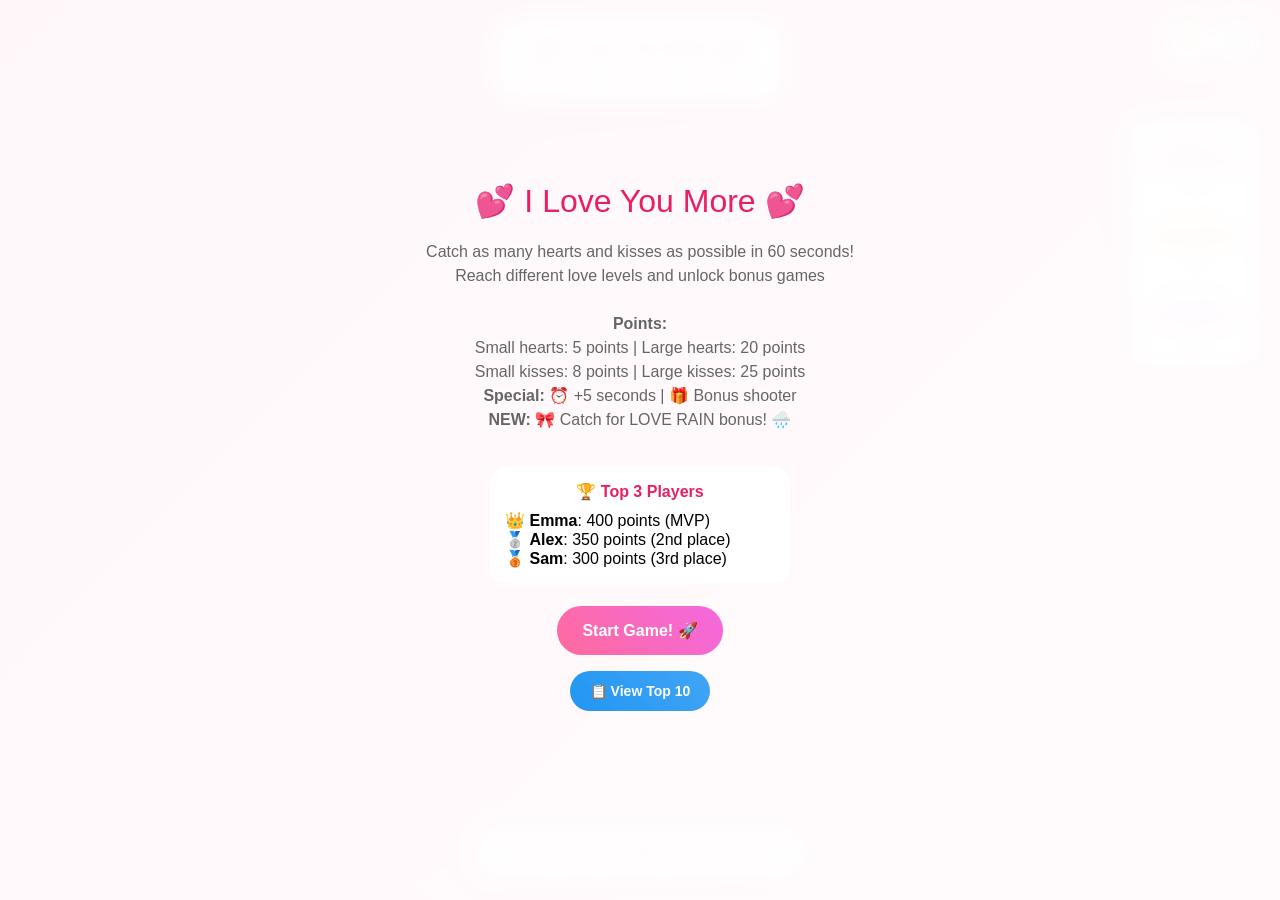
==== index.html @ 99dd4b10 "Update index.html" ====
<!DOCTYPE html>
<html lang="en">
<head>
    <meta charset="UTF-8">
    <meta name="viewport" content="width=device-width, initial-scale=1.0">
    <title>I Love You More 💕</title>
    <style>
        * {
            margin: 0;
            padding: 0;
            box-sizing: border-box;
        }

        body {
            font-family: 'Comic Sans MS', cursive, sans-serif;
            background: linear-gradient(135deg, #ff6b9d, #ffc3e0, #ff9ff3, #f368e0);
            background-size: 400% 400%;
            animation: gradientShift 4s ease-in-out infinite;
            overflow: hidden;
            height: 100vh;
            position: relative;
        }

        @keyframes gradientShift {
            0%, 100% { background-position: 0% 50%; }
            50% { background-position: 100% 50%; }
        }

        /* Game Container */
        .game-container {
            position: relative;
            width: 100vw;
            height: 100vh;
            cursor: crosshair;
        }

        /* Header - Simplified for Mobile */
        .header {
            position: fixed;
            top: 20px;
            left: 50%;
            transform: translateX(-50%);
            z-index: 1000;
            text-align: center;
            background: rgba(255, 255, 255, 0.9);
            padding: 15px 30px;
            border-radius: 25px;
            box-shadow: 0 8px 25px rgba(0, 0, 0, 0.2);
            backdrop-filter: blur(10px);
            width: auto;
            max-width: 90vw;
        }

        .title {
            color: #e91e63;
            font-size: 20px;
            font-weight: bold;
            margin-bottom: 8px;
            text-shadow: 2px 2px 4px rgba(0, 0, 0, 0.1);
        }

        .game-stats {
            display: flex;
            gap: 15px;
            justify-content: center;
            align-items: center;
            flex-wrap: wrap;
        }

        .score, .timer, .current-level {
            color: #ad1457;
            font-size: 16px;
            font-weight: bold;
        }

        .timer {
            color: #ff5722;
        }

        /* Control Buttons */
        .sound-toggle, .high-scores-toggle {
            position: fixed;
            top: 20px;
            background: rgba(255, 255, 255, 0.9);
            border: none;
            padding: 10px;
            border-radius: 50%;
            font-size: 20px;
            cursor: pointer;
            z-index: 1001;
            transition: transform 0.2s ease;
        }

        .sound-toggle {
            right: 20px;
        }

        .high-scores-toggle {
            right: 70px;
        }

        .sound-toggle:hover, .high-scores-toggle:hover {
            transform: scale(1.1);
        }

        /* Love Meter - Simplified */
        .love-meter {
            position: fixed;
            top: 120px;
            right: 20px;
            background: rgba(255, 255, 255, 0.9);
            padding: 15px;
            border-radius: 20px;
            box-shadow: 0 8px 25px rgba(0, 0, 0, 0.2);
            backdrop-filter: blur(10px);
            text-align: center;
            z-index: 1000;
            min-width: 120px;
        }

        .love-level {
            font-size: 12px;
            color: #e91e63;
            font-weight: bold;
            margin-bottom: 8px;
        }

        .heart-meter {
            width: 100px;
            height: 12px;
            background: #ffcdd2;
            border-radius: 8px;
            overflow: hidden;
            border: 2px solid #e91e63;
            margin-bottom: 8px;
        }

        .heart-fill {
            height: 100%;
            background: linear-gradient(90deg, #ff4081, #e91e63);
            border-radius: 8px;
            transition: width 0.5s ease;
            width: 0%;
        }

        .level-progress {
            font-size: 11px;
            color: #666;
        }

        .bonus-meter, .rain-meter {
            margin-top: 12px;
            padding-top: 12px;
            border-top: 2px solid #ffcdd2;
        }

        .bonus-text, .rain-text {
            font-size: 12px;
            color: #ff9800;
            font-weight: bold;
            margin-bottom: 5px;
        }

        .rain-text {
            color: #9c27b0;
        }

        .bonus-bar, .rain-bar {
            width: 100px;
            height: 12px;
            background: #ffcdd2;
            border-radius: 8px;
            overflow: hidden;
            border: 2px solid #ff9800;
            margin-bottom: 8px;
        }

        .rain-bar {
            border-color: #9c27b0;
        }

        .bonus-fill, .rain-fill {
            height: 100%;
            background: linear-gradient(90deg, #ff9800, #ffc107);
            border-radius: 8px;
            transition: width 0.5s ease;
            width: 0%;
        }

        .rain-fill {
            background: linear-gradient(90deg, #9c27b0, #e91e63);
        }

        .bonus-indicator, .rain-indicator {
            display: none;
            font-size: 14px;
            color: #ff9800;
            font-weight: bold;
            animation: pulse 1s infinite;
        }

        .rain-indicator {
            color: #9c27b0;
        }

        /* Falling Items */
        .falling-item {
            position: absolute;
            cursor: pointer;
            user-select: none;
            transition: transform 0.1s ease;
            animation: fall linear, sway 2s ease-in-out infinite;
        }

        .falling-item:hover {
            transform: scale(1.2);
        }

        @keyframes fall {
            from { top: -50px; }
            to { top: 100vh; }
        }

        @keyframes sway {
            0%, 100% { transform: translateX(0px) rotate(0deg); }
            25% { transform: translateX(10px) rotate(5deg); }
            75% { transform: translateX(-10px) rotate(-5deg); }
        }

        /* Item Sizes - 30% kleiner gemaakt */
        .heart-small { font-size: 42px; }
        .heart-medium { font-size: 63px; }
        .heart-large { font-size: 84px; }

        .kiss-small { font-size: 38px; }
        .kiss-medium { font-size: 59px; }
        .kiss-large { font-size: 80px; }

        .timer-item { 
            font-size: 53px; 
            text-shadow: 2px 2px 4px rgba(0, 0, 0, 0.3);
            animation: fall linear, timerGlow 1s ease-in-out infinite;
        }

        .rain-trigger-item, .bonus-item {
            font-size: 74px;
            text-shadow: 2px 2px 4px rgba(0, 0, 0, 0.3);
            animation: fall linear, rainGlow 1.2s ease-in-out infinite;
        }

        @keyframes timerGlow {
            0%, 100% { filter: brightness(1); }
            50% { filter: brightness(1.5) drop-shadow(0 0 10px #4caf50); }
        }

        @keyframes rainGlow {
            0%, 100% { filter: brightness(1); }
            50% { filter: brightness(1.8) drop-shadow(0 0 15px #9c27b0); }
        }

        /* Points Popup */
        .points-popup {
            position: absolute;
            color: #fff;
            font-weight: bold;
            font-size: 20px;
            pointer-events: none;
            text-shadow: 2px 2px 4px rgba(0, 0, 0, 0.5);
            animation: pointsFloat 1s ease-out forwards;
            z-index: 999;
        }

        @keyframes pointsFloat {
            0% { opacity: 1; transform: translateY(0) scale(1); }
            100% { opacity: 0; transform: translateY(-50px) scale(1.5); }
        }

        .time-bonus-popup {
            position: absolute;
            color: #4caf50;
            font-weight: bold;
            font-size: 24px;
            pointer-events: none;
            text-shadow: 2px 2px 4px rgba(0, 0, 0, 0.5);
            animation: timeFloat 1.5s ease-out forwards;
            z-index: 999;
        }

        @keyframes timeFloat {
            0% { opacity: 1; transform: translateY(0) scale(1); }
            100% { opacity: 0; transform: translateY(-60px) scale(1.8); }
        }

        /* Bonus Games */
        .bonus-game, .rain-bonus {
            position: fixed;
            top: 0;
            left: 0;
            width: 100%;
            height: 100%;
            background-size: 400% 400%;
            animation: gradientShift 2s ease-in-out infinite;
            z-index: 5000;
            display: none;
        }

        .bonus-game {
            background: linear-gradient(45deg, #ff9800, #ffc107, #ffeb3b, #fff59d);
        }

        .rain-bonus {
            background: linear-gradient(45deg, #9c27b0, #e91e63, #ff5722, #ff9800);
        }

        .bonus-header, .rain-header {
            position: absolute;
            top: 20px;
            left: 50%;
            transform: translateX(-50%);
            text-align: center;
            color: white;
            text-shadow: 2px 2px 4px rgba(0, 0, 0, 0.5);
        }

        .bonus-title, .rain-title {
            font-size: 24px;
            font-weight: bold;
            margin-bottom: 10px;
        }

        .bonus-timer, .rain-timer {
            font-size: 18px;
            font-weight: bold;
        }

        .rain-title {
            font-size: 28px;
            animation: pulse 0.5s infinite;
        }

        .rain-timer {
            font-size: 20px;
        }

        @keyframes pulse {
            0%, 100% { transform: scale(1); }
            50% { transform: scale(1.1); }
        }

        /* Shooter Game Elements */
        .shooter-container {
            position: absolute;
            bottom: 50px;
            left: 50%;
            transform: translateX(-50%);
            text-align: center;
        }

        .shooter {
            width: 60px;
            height: 60px;
            border-radius: 50%;
            font-size: 40px;
            display: flex;
            align-items: center;
            justify-content: center;
            background: rgba(255, 255, 255, 0.8);
            border: 3px solid #ff9800;
            cursor: pointer;
            transition: transform 0.2s ease;
        }

        .shooter:hover {
            transform: scale(1.1);
        }

        .bubble-heart {
            position: absolute;
            width: 50px;
            height: 50px;
            border-radius: 50%;
            font-size: 30px;
            display: flex;
            align-items: center;
            justify-content: center;
            cursor: pointer;
            transition: transform 0.2s ease;
            border: 2px solid rgba(255, 255, 255, 0.8);
            background: rgba(255, 255, 255, 0.2);
        }

        .bubble-heart:hover {
            transform: scale(1.1);
        }

        .shooting-heart {
            position: absolute;
            width: 50px;
            height: 50px;
            border-radius: 50%;
            font-size: 30px;
            display: flex;
            align-items: center;
            justify-content: center;
            background: rgba(255, 255, 255, 0.8);
            border: 2px solid #ff9800;
            z-index: 5001;
        }

        .match-explosion {
            position: absolute;
            font-size: 60px;
            animation: explode 1s ease-out forwards;
            pointer-events: none;
            z-index: 5002;
        }

        @keyframes explode {
            0% { transform: scale(0) rotate(0deg); opacity: 1; }
            50% { transform: scale(1.5) rotate(180deg); opacity: 1; }
            100% { transform: scale(2) rotate(360deg); opacity: 0; }
        }

        /* Rain Multiplier */
        .rain-multiplier {
            position: fixed;
            top: 50%;
            left: 20px;
            background: rgba(255, 255, 255, 0.9);
            padding: 15px;
            border-radius: 15px;
            color: #9c27b0;
            font-weight: bold;
            font-size: 18px;
            backdrop-filter: blur(10px);
            z-index: 5600;
        }

        /* Instructions */
        .instructions {
            position: fixed;
            bottom: 20px;
            left: 50%;
            transform: translateX(-50%);
            background: rgba(255, 255, 255, 0.9);
            padding: 12px 20px;
            border-radius: 20px;
            text-align: center;
            color: #e91e63;
            font-size: 12px;
            backdrop-filter: blur(10px);
            box-shadow: 0 8px 25px rgba(0, 0, 0, 0.2);
            max-width: 90vw;
        }

        /* Background Elements */
        .floating-hearts {
            position: fixed;
            top: 0;
            left: 0;
            width: 100%;
            height: 100%;
            pointer-events: none;
            z-index: -1;
        }

        .bg-heart {
            position: absolute;
            color: rgba(255, 255, 255, 0.1);
            animation: floatUp 8s linear infinite;
        }

        @keyframes floatUp {
            0% { transform: translateY(100vh) rotate(0deg); opacity: 0; }
            10% { opacity: 1; }
            90% { opacity: 1; }
            100% { transform: translateY(-100px) rotate(360deg); opacity: 0; }
        }

        .confetti-container {
            position: fixed;
            top: 0;
            left: 0;
            width: 100%;
            height: 100%;
            pointer-events: none;
            z-index: 2000;
        }

        .confetti {
            position: absolute;
            width: 10px;
            height: 10px;
            animation: confettiFall 3s linear forwards;
        }

        @keyframes confettiFall {
            0% { transform: translateY(-100vh) rotate(0deg); opacity: 1; }
            100% { transform: translateY(100vh) rotate(720deg); opacity: 0; }
        }

        /* Modals and Screens */
        .start-screen, .high-scores-modal, .game-over-modal {
            position: fixed;
            top: 0;
            left: 0;
            width: 100%;
            height: 100%;
            background: rgba(255, 255, 255, 0.95);
            display: flex;
            flex-direction: column;
            justify-content: center;
            align-items: center;
            z-index: 4000;
            backdrop-filter: blur(10px);
        }

        .high-scores-modal, .game-over-modal {
            background: rgba(0, 0, 0, 0.8);
            display: none;
        }

        .start-title {
            font-size: 32px;
            color: #e91e63;
            margin-bottom: 20px;
            text-align: center;
        }

        .start-instructions {
            font-size: 16px;
            color: #666;
            text-align: center;
            margin-bottom: 20px;
            max-width: 90vw;
            line-height: 1.5;
        }

        /* Top 3 Display */
        .top-three-display {
            background: rgba(255, 255, 255, 0.9);
            padding: 15px;
            border-radius: 15px;
            margin: 15px 0;
            max-width: 300px;
            width: 90%;
        }

        .top-three-title {
            font-size: 16px;
            color: #e91e63;
            font-weight: bold;
            margin-bottom: 10px;
            text-align: center;
        }

        .top-three-list {
            font-size: 14px;
            color: #444;
            line-height: 1.4;
        }

        /* Buttons */
        .start-btn, .restart-btn, .high-scores-btn, .submit-score-btn, .clear-scores-btn {
            color: white;
            border: none;
            padding: 15px 25px;
            border-radius: 25px;
            font-size: 16px;
            font-weight: bold;
            cursor: pointer;
            margin: 8px;
            transition: transform 0.2s ease;
        }

        .start-btn, .restart-btn {
            background: linear-gradient(45deg, #ff6b9d, #f368e0);
        }

        .high-scores-btn {
            background: linear-gradient(45deg, #2196f3, #42a5f5);
            font-size: 14px;
            padding: 12px 20px;
        }

        .submit-score-btn {
            background: linear-gradient(45deg, #4caf50, #66bb6a);
        }

        .clear-scores-btn {
            background: linear-gradient(45deg, #f44336, #ef5350);
            font-size: 14px;
            padding: 10px 15px;
        }

        .start-btn:hover, .restart-btn:hover, .high-scores-btn:hover, 
        .submit-score-btn:hover, .clear-scores-btn:hover {
            transform: scale(1.05);
        }

        /* High Scores Content */
        .high-scores-content, .game-over-content {
            background: white;
            padding: 30px;
            border-radius: 25px;
            max-width: 500px;
            width: 90%;
            max-height: 80vh;
            overflow-y: auto;
            position: relative;
        }

        .high-scores-title {
            color: #e91e63;
            font-size: 24px;
            font-weight: bold;
            margin-bottom: 20px;
            text-align: center;
        }

        .close-btn {
            position: absolute;
            top: 15px;
            right: 20px;
            background: none;
            border: none;
            font-size: 24px;
            cursor: pointer;
            color: #999;
        }

        .close-btn:hover {
            color: #e91e63;
        }

        /* Score Entries */
        .score-entry {
            display: flex;
            justify-content: space-between;
            align-items: center;
            padding: 10px 15px;
            margin: 5px 0;
            border-radius: 15px;
            background: #f5f5f5;
            transition: transform 0.2s ease;
        }

        .score-entry:hover {
            transform: scale(1.02);
        }

        .score-entry.mvp {
            background: linear-gradient(45deg, #ffd700, #ffed4e);
            box-shadow: 0 4px 15px rgba(255, 215, 0, 0.4);
            animation: goldGlow 2s ease-in-out infinite;
        }

        .score-entry.top3 {
            background: linear-gradient(45deg, #e0e0e0, #f5f5f5);
        }

        @keyframes goldGlow {
            0%, 100% { box-shadow: 0 4px 15px rgba(255, 215, 0, 0.4); }
            50% { box-shadow: 0 8px 25px rgba(255, 215, 0, 0.8); }
        }

        .rank {
            font-size: 16px;
            font-weight: bold;
            min-width: 35px;
        }

        .rank.mvp {
            color: #b8860b;
        }

        .rank.top3 {
            color: #666;
        }

        .player-name {
            flex-grow: 1;
            text-align: left;
            margin-left: 15px;
            font-weight: bold;
        }

        .player-score {
            font-size: 14px;
            font-weight: bold;
            color: #e91e63;
        }

        .badge {
            margin-left: 10px;
            font-size: 18px;
        }

        /* Game Over Specific */
        .final-score, .final-level {
            font-size: 18px;
            color: #ad1457;
            margin-bottom: 10px;
        }

        .score-message {
            margin: 20px 0;
            font-size: 16px;
            color: #666;
        }

        .new-record {
            background: linear-gradient(45deg, #ff6b9d, #f368e0);
            color: white;
            padding: 15px;
            border-radius: 15px;
            margin: 15px 0;
            animation: pulse 1s infinite;
        }

        .new-record-text {
            font-size: 18px;
            font-weight: bold;
            margin-bottom: 10px;
        }

        .name-input {
            margin-top: 15px;
        }

        .name-input input {
            padding: 10px 15px;
            border: 2px solid #ff6b9d;
            border-radius: 20px;
            font-size: 16px;
            text-align: center;
            width: 200px;
            margin: 10px 0;
            outline: none;
        }

        .name-input input:focus {
            border-color: #e91e63;
            box-shadow: 0 0 10px rgba(233, 30, 99, 0.3);
        }

        .score-stats {
            background: #f0f8ff;
            padding: 15px;
            border-radius: 15px;
            margin: 20px 0;
            text-align: center;
            font-size: 14px;
        }

        .no-scores {
            text-align: center;
            color: #666;
            font-style: italic;
            margin: 30px 0;
        }

        /* Popups */
        .level-up-popup, .bonus-popup {
            position: fixed;
            top: 50%;
            left: 50%;
            transform: translate(-50%, -50%);
            background: linear-gradient(45deg, #ff6b9d, #f368e0);
            color: white;
            padding: 25px 35px;
            border-radius: 25px;
            text-align: center;
            font-size: 20px;
            font-weight: bold;
            box-shadow: 0 15px 35px rgba(0, 0, 0, 0.3);
            z-index: 3000;
            animation: levelUpBounce 2s ease-out;
        }

        .bonus-popup {
            background: linear-gradient(45deg, #ff9800, #ffc107);
        }

        .rain-popup {
            background: linear-gradient(45deg, #9c27b0, #e91e63);
        }

        @keyframes levelUpBounce {
            0% { transform: translate(-50%, -50%) scale(0); }
            50% { transform: translate(-50%, -50%) scale(1.2); }
            100% { transform: translate(-50%, -50%) scale(1); }
        }

        .rain-warning {
            position: fixed;
            top: 30%;
            left: 50%;
            transform: translateX(-50%);
            background: rgba(156, 39, 176, 0.95);
            color: white;
            padding: 20px 30px;
            border-radius: 20px;
            font-size: 20px;
            font-weight: bold;
            text-align: center;
            animation: pulse 0.8s infinite;
            z-index: 5700;
            backdrop-filter: blur(10px);
        }

        /* Mobile Responsive Design */
        @media (max-width: 768px) {
            body {
                background: linear-gradient(135deg, #ff6b9d, #ffc3e0, #ff9ff3, #f368e0) !important;
                background-size: 400% 400% !important;
                animation: gradientShift 4s ease-in-out infinite !important;
            }
            
            .title {
                font-size: 18px;
                margin-bottom: 6px;
            }
            
            .game-stats {
                gap: 10px;
            }
            
            .score, .timer, .current-level {
                font-size: 14px;
            }
            
            .header {
                padding: 12px 20px;
                top: 15px;
            }
            
            /* Mobile: Eén compact score blok */
            .love-meter {
                position: fixed;
                top: 15px;
                left: 15px;
                right: 15px;
                background: rgba(255, 255, 255, 0.95);
                padding: 12px;
                border-radius: 15px;
                text-align: center;
                z-index: 1000;
                box-shadow: 0 4px 15px rgba(0, 0, 0, 0.2);
                backdrop-filter: blur(10px);
            }
            
            .mobile-score-block {
                display: flex;
                justify-content: space-between;
                align-items: center;
                margin-bottom: 10px;
                font-size: 16px;
                font-weight: bold;
                color: #e91e63;
            }
            
            .mobile-level-info {
                text-align: center;
                font-size: 14px;
                color: #ad1457;
                margin-bottom: 8px;
            }
            
            .heart-meter {
                width: 100%;
                height: 8px;
                margin: 0;
            }
            
            .level-progress {
                font-size: 11px;
                margin-top: 5px;
            }
            
            /* Verberg desktop header op mobile */
            .header {
                display: none;
            }
            
            /* Verberg bonus/rain meters op mobile voor ruimte */
            .bonus-meter, .rain-meter {
                display: none;
            }
            
            .love-level {
                display: none;
            }
            
            .instructions {
                font-size: 11px;
                padding: 10px 15px;
                bottom: 15px;
            }
            
            .start-title {
                font-size: 28px;
            }
            
            .start-instructions {
                font-size: 14px;
            }
            
            /* Mobile item sizes - kleiner voor moeilijkheid */
            .heart-small { font-size: 30px !important; }
            .heart-medium { font-size: 45px !important; }
            .heart-large { font-size: 60px !important; }

            .kiss-small { font-size: 28px !important; }
            .kiss-medium { font-size: 42px !important; }
            .kiss-large { font-size: 56px !important; }

            .timer-item { font-size: 38px !important; }
            .rain-trigger-item, .bonus-item { font-size: 52px !important; }
        }

        .hidden {
            display: none !important;
        }
    </style>
</head>
<body>
    <div class="floating-hearts"></div>
    <div class="confetti-container" id="confettiContainer"></div>
    
    <!-- Control Buttons -->
    <button class="sound-toggle" id="soundToggle">🔊</button>
    <button class="high-scores-toggle" id="highScoresToggle">🏆</button>
    
    <!-- Bonus Bubble Shooter Game -->
    <div class="bonus-game" id="bonusGame">
        <div class="bonus-header">
            <div class="bonus-title">🎯 BONUS HEART SHOOTER! 🎯</div>
            <div class="bonus-timer">Bonus Time: <span id="bonusTimer">15</span>s</div>
            <div style="font-size: 16px; margin-top: 5px;">Match hearts of the same color!</div>
        </div>
        
        <div class="shooter-container">
            <div class="shooter" id="shooter">💕</div>
            <div style="margin-top: 10px; color: white; font-size: 14px;">Click to shoot!</div>
        </div>
    </div>

    <!-- Rain Bonus Game -->
    <div class="rain-bonus" id="rainBonus">
        <div class="rain-header">
            <div class="rain-title">🌧️ LOVE RAIN! 🌧️</div>
            <div class="rain-timer">Rain Time: <span id="rainTimer">15</span>s</div>
            <div style="font-size: 16px; margin-top: 5px;">Catch EVERYTHING that falls! Double points!</div>
        </div>
        
        <div class="rain-multiplier">
            2x POINTS! 🌟
        </div>
    </div>

    <!-- Start Screen -->
    <div class="start-screen" id="startScreen">
        <div class="start-title">💕 I Love You More 💕</div>
        <div class="start-instructions">
            Catch as many hearts and kisses as possible in 60 seconds!<br>
            Reach different love levels and unlock bonus games<br><br>
            <strong>Points:</strong><br>
            Small hearts: 5 points | Large hearts: 20 points<br>
            Small kisses: 8 points | Large kisses: 25 points<br>
            <strong>Special:</strong> ⏰ +5 seconds | 🎁 Bonus shooter<br>
            <strong>NEW:</strong> 🎀 Catch for LOVE RAIN bonus! 🌧️
        </div>
        
        <!-- Top 3 Display -->
        <div id="topThreeDisplay" class="top-three-display">
            <div class="top-three-title">🏆 Top 3 Players</div>
            <div id="topThreeList"></div>
        </div>
        
        <button class="start-btn" id="startBtn">Start Game! 🚀</button>
        <button class="high-scores-btn" id="viewHighScoresBtn">📋 View Top 10</button>
    </div>
    
    <!-- Main Game Area -->
    <div class="game-container" id="gameArea">
        <div class="header">
            <div class="title">💕 I Love You More 💕</div>
            <div class="game-stats">
                <div class="score">Score: <span id="score">0</span></div>
                <div class="timer">Time: <span id="timer">60</span>s</div>
                <div class="current-level">Level: <span id="currentLevel">1</span></div>
                <div class="bonus-indicator" id="bonusIndicator" style="display: none;">BONUS READY! 🎯</div>
                <div class="rain-indicator" id="rainIndicator" style="display: none;">RAIN READY! 🌧️</div>
            </div>
        </div>

        <div class="love-meter">
            <!-- Mobile compact score block -->
            <div class="mobile-score-block" style="display: none;">
                <div>Score: <span id="mobileScore">0</span></div>
                <div>Time: <span id="mobileTimer">60</span>s</div>
            </div>
            <div class="mobile-level-info" style="display: none;">
                Level <span id="mobileCurrentLevel">1</span>: <span id="mobileLevelName">Beginner</span>
            </div>
            
            <!-- Desktop love meter -->
            <div class="love-level" id="loveLevel">Beginner</div>
            <div class="heart-meter">
                <div class="heart-fill" id="heartFill"></div>
            </div>
            <div class="level-progress" id="levelProgress">0/100</div>
            
            <div class="bonus-meter">
                <div class="bonus-text">Bonus Meter</div>
                <div class="bonus-bar">
                    <div class="bonus-fill" id="bonusFill"></div>
                </div>
                <div class="bonus-text" id="bonusProgress">0/15</div>
            </div>

            <div class="rain-meter">
                <div class="rain-text">Rain Meter</div>
                <div class="rain-bar">
                    <div class="rain-fill" id="rainFill"></div>
                </div>
                <div class="rain-text" id="rainProgress">0/8</div>
            </div>
        </div>

        <div class="instructions">
            Click on hearts 💖, kisses 💋, timers ⏰ and gifts 🎀!<br>
            Level up = +time! Fill meters for bonus games! 🎯🌧️
        </div>
    </div>

    <!-- High Scores Modal -->
    <div class="high-scores-modal" id="highScoresModal">
        <div class="high-scores-content">
            <button class="close-btn" id="closeHighScores">×</button>
            <div class="high-scores-title">🏆 TOP 10 LOVE SCORES 🏆</div>
            <div id="highScoresList"></div>
            <div class="score-stats" id="scoreStats"></div>
            <button class="clear-scores-btn" id="clearScoresBtn">🗑️ Clear All Scores</button>
        </div>
    </div>

    <!-- Game Over Modal -->
    <div class="game-over-modal" id="gameOverModal">
        <div class="game-over-content">
            <h2>🎮 Game Over! 🎮</h2>
            <div class="final-score">Your final score: <span id="finalScore">0</span> points</div>
            <div class="final-level">Your love level: <span id="finalLevel">Beginner</span></div>
            <div class="score-message" id="scoreMessage"></div>
            
            <!-- High Score Input (only visible for new record) -->
            <div class="new-record" id="newRecordSection" style="display: none;">
                <div class="new-record-text">🎉 NEW HIGH SCORE! 🎉</div>
                <div class="name-input">
                    <div>Enter your name for the Hall of Fame:</div>
                    <input type="text" id="playerName" placeholder="Your name..." maxlength="20">
                    <button class="submit-score-btn" id="submitScoreBtn">💾 Save Score</button>
                </div>
            </div>
            
            <!-- Regular Game Over Buttons -->
            <div class="game-over-buttons" id="gameOverButtons">
                <button class="high-scores-btn" id="viewHighScoresFromGameOver">🏆 High Scores</button>
                <button class="restart-btn" id="restartBtn">Play Again! 🔄</button>
            </div>
        </div>
    </div>

    <script>
        // Game state variables
        let score = 0;
        let currentLevel = 1;
        let timeLeft = 60;
        let gameActive = false;
        let bonusProgress = 0;
        let bonusReady = false;
        let rainProgress = 0;
        let rainReady = false;
        let gameTimer;
        let itemSpawnTimer;
        let backgroundTimer;

        // Bonus game variables
        let bonusActive = false;
        let bonusTimeLeft = 15;
        let bonusTimer;
        let bubbleHearts = [];
        let currentShooterHeart = '💕';
        let bonusScore = 0;

        // Rain bonus variables
        let rainActive = false;
        let rainTimeLeft = 15;
        let rainTimer;
        let rainItemTimer;
        let rainScore = 0;

        // High score variables
        let highScores = [];
        let isNewRecord = false;

        // Sound variables
        let soundEnabled = true;
        let audioContext;

        // DOM elements
        const scoreElement = document.getElementById('score');
        const timerElement = document.getElementById('timer');
        const currentLevelElement = document.getElementById('currentLevel');
        const loveLevelElement = document.getElementById('loveLevel');
        const heartFillElement = document.getElementById('heartFill');
        const levelProgressElement = document.getElementById('levelProgress');
        const bonusFillElement = document.getElementById('bonusFill');
        const bonusProgressElement = document.getElementById('bonusProgress');
        const bonusIndicatorElement = document.getElementById('bonusIndicator');
        const rainFillElement = document.getElementById('rainFill');
        const rainProgressElement = document.getElementById('rainProgress');
        const rainIndicatorElement = document.getElementById('rainIndicator');
        const gameArea = document.getElementById('gameArea');
        const bonusGame = document.getElementById('bonusGame');
        const rainBonus = document.getElementById('rainBonus');
        const bonusTimerElement = document.getElementById('bonusTimer');
        const rainTimerElement = document.getElementById('rainTimer');
        const shooterElement = document.getElementById('shooter');
        const floatingHeartsContainer = document.querySelector('.floating-hearts');
        const confettiContainer = document.getElementById('confettiContainer');
        const startScreen = document.getElementById('startScreen');
        const soundToggle = document.getElementById('soundToggle');
        const highScoresModal = document.getElementById('highScoresModal');
        const highScoresList = document.getElementById('highScoresList');
        const scoreStats = document.getElementById('scoreStats');
        const gameOverModal = document.getElementById('gameOverModal');

        // Game data
        const hearts = ['💖', '💕', '💗', '💝', '💘', '💞'];
        const kisses = ['💋', '😘', '😗', '💏'];
        const bonusHeartColors = ['💖', '💕', '💗', '💝', '💘'];
        const timerItems = ['⏰', '⏱️', '⌚'];
        const rainTriggerItems = ['🎀', '💎', '🎁'];

        const loveLevels = [
            { level: 1, name: "Beginner", pointsNeeded: 100, timeBonus: 10 },
            { level: 2, name: "A Little in Love", pointsNeeded: 200, timeBonus: 9 },
            { level: 3, name: "In Love", pointsNeeded: 350, timeBonus: 8 },
            { level: 4, name: "Very Much in Love", pointsNeeded: 550, timeBonus: 7 },
            { level: 5, name: "Head Over Heels", pointsNeeded: 800, timeBonus: 6 },
            { level: 6, name: "Unconditional Love", pointsNeeded: 1100, timeBonus: 5 },
            { level: 7, name: "Soulmates", pointsNeeded: 1500, timeBonus: 4 },
            { level: 8, name: "Eternal Love", pointsNeeded: 2000, timeBonus: 3 },
            { level: 9, name: "Cosmic Connection", pointsNeeded: 2600, timeBonus: 2 },
            { level: 10, name: "Ultimate Love", pointsNeeded: 3300, timeBonus: 1 },
            // Nieuwe levels na 10
            { level: 11, name: "Divine Love", pointsNeeded: 4100, timeBonus: 1 },
            { level: 12, name: "Transcendent Love", pointsNeeded: 5000, timeBonus: 1 },
            { level: 13, name: "Infinite Love", pointsNeeded: 6000, timeBonus: 1 },
            { level: 14, name: "Universal Love", pointsNeeded: 7200, timeBonus: 1 },
            { level: 15, name: "Omnipotent Love", pointsNeeded: 8600, timeBonus: 1 },
            { level: 16, name: "Love Master", pointsNeeded: 10200, timeBonus: 1 },
            { level: 17, name: "Love Wizard", pointsNeeded: 12000, timeBonus: 1 },
            { level: 18, name: "Love God", pointsNeeded: 14000, timeBonus: 1 },
            { level: 19, name: "Love Legend", pointsNeeded: 16500, timeBonus: 1 },
            { level: 20, name: "Love Immortal", pointsNeeded: 20000, timeBonus: 1 }
        ];

        // Sound functions
        function initAudio() {
            try {
                audioContext = new (window.AudioContext || window.webkitAudioContext)();
            } catch (e) {
                console.log('Web Audio API not supported');
                soundEnabled = false;
            }
        }

        function playSound(frequency, type = 'sine', duration = 0.2, volume = 0.1) {
            if (!soundEnabled || !audioContext) return;
            
            try {
                const oscillator = audioContext.createOscillator();
                const gainNode = audioContext.createGain();
                
                oscillator.connect(gainNode);
                gainNode.connect(audioContext.destination);
                
                oscillator.frequency.setValueAtTime(frequency, audioContext.currentTime);
                oscillator.type = type;
                
                gainNode.gain.setValueAtTime(0, audioContext.currentTime);
                gainNode.gain.linearRampToValueAtTime(volume, audioContext.currentTime + 0.01);
                gainNode.gain.exponentialRampToValueAtTime(0.001, audioContext.currentTime + duration);
                
                oscillator.start(audioContext.currentTime);
                oscillator.stop(audioContext.currentTime + duration);
            } catch (e) {
                console.log('Sound play error:', e);
            }
        }

        function playClickSound() {
            playSound(800, 'sine', 0.15, 0.08);
        }

        function playBonusSound() {
            setTimeout(() => playSound(523, 'sine', 0.2, 0.1), 0);
            setTimeout(() => playSound(659, 'sine', 0.2, 0.1), 100);
            setTimeout(() => playSound(784, 'sine', 0.3, 0.1), 200);
        }

        function playLevelUpSound() {
            setTimeout(() => playSound(440, 'square', 0.15, 0.1), 0);
            setTimeout(() => playSound(554, 'square', 0.15, 0.1), 150);
            setTimeout(() => playSound(659, 'square', 0.15, 0.1), 300);
            setTimeout(() => playSound(880, 'square', 0.3, 0.1), 450);
        }

        function playRainSound() {
            for (let i = 0; i < 5; i++) {
                setTimeout(() => {
                    playSound(200 + Math.random() * 400, 'sawtooth', 0.1, 0.05);
                }, i * 50);
            }
        }

        function playTimeSound() {
            playSound(1000, 'triangle', 0.25, 0.08);
        }

        function toggleSound() {
            soundEnabled = !soundEnabled;
            soundToggle.textContent = soundEnabled ? '🔊' : '🔇';
            if (soundEnabled && !audioContext) {
                initAudio();
            }
        }

        // High score functions
        function loadHighScores() {
            try {
                let saved = localStorage.getItem('loveGameHighScores');
                if (!saved) {
                    saved = sessionStorage.getItem('loveGameHighScores');
                }
                
                if (saved) {
                    highScores = JSON.parse(saved);
                } else {
                    highScores = [
                        { name: "Emma", score: 400, level: 4, date: new Date().toLocaleDateString('en-US') },
                        { name: "Alex", score: 350, level: 3, date: new Date().toLocaleDateString('en-US') },
                        { name: "Sam", score: 300, level: 3, date: new Date().toLocaleDateString('en-US') }
                    ];
                    saveHighScores();
                }
            } catch (e) {
                console.log('Could not load high scores:', e);
                highScores = [
                    { name: "Emma", score: 400, level: 4, date: new Date().toLocaleDateString('en-US') },
                    { name: "Alex", score: 350, level: 3, date: new Date().toLocaleDateString('en-US') },
                    { name: "Sam", score: 300, level: 3, date: new Date().toLocaleDateString('en-US') }
                ];
            }
        }

        function saveHighScores() {
            try {
                const scoresData = JSON.stringify(highScores);
                localStorage.setItem('loveGameHighScores', scoresData);
                sessionStorage.setItem('loveGameHighScores', scoresData);
            } catch (e) {
                console.log('Could not save high scores:', e);
            }
        }

        function addHighScore(name, score, level) {
            const finalLevel = loveLevels.find(l => l.level === level);
            const newScore = {
                name: name.trim() || 'Anonymous Love Knight',
                score: score,
                level: level,
                levelName: finalLevel ? finalLevel.name : 'Unknown',
                date: new Date().toLocaleDateString('en-US')
            };

            highScores.push(newScore);
            highScores.sort((a, b) => b.score - a.score);
            highScores = highScores.slice(0, 10);
            
            saveHighScores();
            return highScores.findIndex(s => s === newScore) + 1;
        }

        function isHighScore(score) {
            return highScores.length < 10 || score > highScores[highScores.length - 1].score;
        }

        function showHighScores() {
            highScoresModal.style.display = 'flex';
            updateHighScoresDisplay();
        }

        function hideHighScores() {
            highScoresModal.style.display = 'none';
        }

        function clearHighScores() {
            if (confirm('Are you sure you want to clear all high scores? This cannot be undone!')) {
                highScores = [];
                saveHighScores();
                updateHighScoresDisplay();
                updateTopThreeDisplay();
            }
        }

        function updateHighScoresDisplay() {
            if (highScores.length === 0) {
                highScoresList.innerHTML = '<div class="no-scores">No scores yet! Play the game to be the first! 💕</div>';
                scoreStats.innerHTML = '';
                return;
            }

            let html = '';
            highScores.forEach((score, index) => {
                const rank = index + 1;
                let rankClass = '';
                let badge = '';
                
                if (rank === 1) {
                    rankClass = 'mvp';
                    badge = '👑';
                } else if (rank <= 3) {
                    rankClass = 'top3';
                    badge = rank === 2 ? '🥈' : '🥉';
                } else if (rank <= 5) {
                    badge = '⭐';
                } else {
                    badge = '💕';
                }

                html += `
                    <div class="score-entry ${rankClass}">
                        <div class="rank ${rankClass}">#${rank}</div>
                        <div class="player-name">${score.name}</div>
                        <div class="player-score">${score.score}</div>
                        <div class="badge">${badge}</div>
                    </div>
                `;
            });

            highScoresList.innerHTML = html;

            const totalGames = highScores.length;
            const averageScore = Math.round(highScores.reduce((sum, s) => sum + s.score, 0) / totalGames);
            const highestScore = highScores[0].score;
            
            scoreStats.innerHTML = `
                <strong>📊 Statistics</strong><br>
                👑 MVP: ${highScores[0].name} (${highestScore} points)<br>
                📈 Average Score: ${averageScore}<br>
                🎮 Games Played: ${totalGames}
            `;
        }

        function updateTopThreeDisplay() {
            const topThreeList = document.getElementById('topThreeList');
            if (!topThreeList) return;
            
            const topThree = highScores.slice(0, 3);
            
            if (topThree.length === 0) {
                topThreeList.innerHTML = '<div style="text-align: center; color: #999;">No scores yet!</div>';
                return;
            }
            
            let html = '';
            topThree.forEach((entry, index) => {
                const badge = index === 0 ? '👑' : index === 1 ? '🥈' : '🥉';
                const title = index === 0 ? 'MVP' : index === 1 ? '2nd place' : '3rd place';
                html += `<div>${badge} <strong>${entry.name}</strong>: ${entry.score} points (${title})</div>`;
            });
            
            topThreeList.innerHTML = html;
        }

        function updateBonusDisplay() {
            const percentage = Math.min(100, (bonusProgress / 15) * 100);
            bonusFillElement.style.width = percentage + '%';
            bonusProgressElement.textContent = `${bonusProgress}/15`;
            
            if (bonusReady) {
                bonusProgressElement.textContent = 'READY!';
                bonusIndicatorElement.style.display = 'block';
            } else {
                bonusIndicatorElement.style.display = 'none';
            }
        }

        function updateRainDisplay() {
            const percentage = Math.min(100, (rainProgress / 8) * 100);
            rainFillElement.style.width = percentage + '%';
            rainProgressElement.textContent = `${rainProgress}/8`;
            
            if (rainReady) {
                rainProgressElement.textContent = 'READY!';
                rainIndicatorElement.style.display = 'block';
            } else {
                rainIndicatorElement.style.display = 'none';
            }
        }

        // Game functions
        function startGame() {
            if (!audioContext) {
                initAudio();
            }
            
            startScreen.style.display = 'none';
            startScreen.style.visibility = 'hidden';
            
            gameActive = true;
            score = 0;
            currentLevel = 1;
            timeLeft = 60;
            bonusProgress = 0;
            bonusReady = false;
            rainProgress = 0;
            rainReady = false;
            isNewRecord = false;
            
            updateDisplay();
            updateBonusDisplay();
            updateRainDisplay();
            
            playLevelUpSound();
            
            gameTimer = setInterval(() => {
                if (!bonusActive && !rainActive) {
                    timeLeft--;
                    timerElement.textContent = timeLeft;
                    
                    if (timeLeft <= 0) {
                        endGame();
                    }
                }
            }, 1000);
            
            const spawnRate = window.innerWidth <= 768 ? 1200 : 800;
            itemSpawnTimer = setInterval(createFallingItem, spawnRate);
            backgroundTimer = setInterval(createBackgroundHeart, 2000);
            
            for (let i = 0; i < 5; i++) {
                setTimeout(createBackgroundHeart, i * 400);
            }
        }

        function endGame() {
            gameActive = false;
            bonusActive = false;
            rainActive = false;
            clearInterval(gameTimer);
            clearInterval(itemSpawnTimer);
            clearInterval(backgroundTimer);
            clearInterval(bonusTimer);
            clearInterval(rainTimer);
            clearInterval(rainItemTimer);
            
            document.querySelectorAll('.falling-item').forEach(item => item.remove());
            bonusGame.style.display = 'none';
            rainBonus.style.display = 'none';
            
            showGameOver();
        }

        function restartGame() {
            gameOverModal.style.display = 'none';
            highScoresModal.style.display = 'none';
            startScreen.style.display = 'flex';
            startScreen.style.visibility = 'visible';
        }

        function updateScore(points) {
            score += points;
            scoreElement.textContent = score;
            checkLevelUp();
            updateLevelProgress();
        }

        function addTime(seconds) {
            timeLeft += seconds;
            timerElement.textContent = timeLeft;
            showTimeBonus(seconds);
            playTimeSound();
        }

        function showTimeBonus(seconds) {
            const popup = document.createElement('div');
            popup.classList.add('time-bonus-popup');
            popup.textContent = `+${seconds}s`;
            popup.style.left = '50%';
            popup.style.top = '100px';
            popup.style.transform = 'translateX(-50%)';
            
            gameArea.appendChild(popup);
            
            setTimeout(() => {
                if (popup.parentNode) {
                    popup.remove();
                }
            }, 1500);
        }

        function checkLevelUp() {
            const nextLevel = loveLevels.find(level => level.level === currentLevel + 1);
            if (nextLevel && score >= nextLevel.pointsNeeded) {
                const currentLevelData = loveLevels.find(level => level.level === currentLevel);
                const timeBonus = currentLevelData ? currentLevelData.timeBonus : 1;
                
                currentLevel++;
                currentLevelElement.textContent = currentLevel;
                loveLevelElement.textContent = nextLevel.name;
                
                // Update mobile level info
                const mobileLevel = document.getElementById('mobileCurrentLevel');
                const mobileLevelName = document.getElementById('mobileLevelName');
                if (mobileLevel) mobileLevel.textContent = currentLevel;
                if (mobileLevelName) mobileLevelName.textContent = nextLevel.name;
                
                addTime(timeBonus);
                playLevelUpSound();
                
                showLevelUpPopup(nextLevel.name, timeBonus);
                createConfettiExplosion();
                
                updateLevelProgress();
            }
        }

        function updateLevelProgress() {
            const currentLevelData = loveLevels.find(level => level.level === currentLevel);
            const nextLevelData = loveLevels.find(level => level.level === currentLevel + 1);
            
            if (currentLevelData && nextLevelData) {
                const currentLevelPoints = currentLevel === 1 ? 0 : currentLevelData.pointsNeeded;
                const pointsInLevel = score - currentLevelPoints;
                const pointsNeededForNext = nextLevelData.pointsNeeded - currentLevelPoints;
                const percentage = Math.min(100, (pointsInLevel / pointsNeededForNext) * 100);
                
                heartFillElement.style.width = percentage + '%';
                levelProgressElement.textContent = `${pointsInLevel}/${pointsNeededForNext}`;
            } else if (currentLevel >= loveLevels.length) {
                heartFillElement.style.width = '100%';
                levelProgressElement.textContent = 'MAX LEVEL!';
            }
        }

        function showLevelUpPopup(levelName, timeBonus) {
            const popup = document.createElement('div');
            popup.classList.add('level-up-popup');
            popup.innerHTML = `
                🎉 LEVEL UP! 🎉<br>
                <div style="font-size: 18px; margin-top: 10px;">${levelName}</div>
                <div style="font-size: 16px; margin-top: 5px; color: #4caf50;">+${timeBonus} seconds bonus!</div>
            `;
            
            document.body.appendChild(popup);
            
            setTimeout(() => {
                popup.remove();
            }, 2000);
        }

        function createConfettiExplosion() {
            const colors = ['#ff6b9d', '#ffc3e0', '#ff9ff3', '#f368e0', '#ffeb3b', '#4caf50', '#2196f3'];
            
            for (let i = 0; i < 50; i++) {
                setTimeout(() => {
                    const confetti = document.createElement('div');
                    confetti.classList.add('confetti');
                    confetti.style.left = Math.random() * 100 + '%';
                    confetti.style.backgroundColor = colors[Math.floor(Math.random() * colors.length)];
                    confetti.style.animationDelay = Math.random() * 0.5 + 's';
                    confetti.style.animationDuration = (2 + Math.random() * 2) + 's';
                    
                    confettiContainer.appendChild(confetti);
                    
                    setTimeout(() => {
                        confetti.remove();
                    }, 4000);
                }, i * 20);
            }
        }

        function showGameOver() {
            const finalLevel = loveLevels.find(level => level.level === currentLevel);
            isNewRecord = isHighScore(score);
            
            document.getElementById('finalScore').textContent = score;
            document.getElementById('finalLevel').textContent = finalLevel ? finalLevel.name : 'Unknown';
            
            const scoreMessage = document.getElementById('scoreMessage');
            if (score < 200) {
                scoreMessage.textContent = "Keep practicing showing your love! 💕";
            } else if (score < 500) {
                scoreMessage.textContent = "Not bad! You're getting quite smitten! 😍";
            } else if (score < 800) {
                scoreMessage.textContent = "Wow! You're truly head over heels! 💖";
            } else {
                scoreMessage.textContent = "INCREDIBLE! You're real soulmates! 👑💕";
            }
            
            const newRecordSection = document.getElementById('newRecordSection');
            const gameOverButtons = document.getElementById('gameOverButtons');
            
            if (isNewRecord) {
                newRecordSection.style.display = 'block';
                gameOverButtons.style.display = 'none';
                
                setTimeout(() => {
                    const input = document.getElementById('playerName');
                    if (input) input.focus();
                }, 100);
            } else {
                newRecordSection.style.display = 'none';
                gameOverButtons.style.display = 'block';
            }
            
            gameOverModal.style.display = 'flex';
        }

        function submitHighScore() {
            const nameInput = document.getElementById('playerName');
            const playerName = nameInput ? nameInput.value.trim() : '';
            
            if (!playerName) {
                alert('Please enter your name first!');
                return;
            }

            const rank = addHighScore(playerName, score, currentLevel);
            updateTopThreeDisplay();
            
            gameOverModal.style.display = 'none';
            
            const congratsDiv = document.createElement('div');
            congratsDiv.classList.add('level-up-popup');
            congratsDiv.innerHTML = `
                🎉 Score Saved! 🎉<br>
                <div style="font-size: 18px; margin-top: 10px;">Congratulations ${playerName}!</div>
                <div style="font-size: 16px; margin-top: 5px;">You're ranked #${rank} 🏆</div>
            `;
            
            document.body.appendChild(congratsDiv);
            
            setTimeout(() => {
                congratsDiv.remove();
                startScreen.style.display = 'flex';
                startScreen.style.visibility = 'visible';
            }, 3000);
            
            playBonusSound();
            createConfettiExplosion();
        }

        function updateDisplay() {
            scoreElement.textContent = score;
            timerElement.textContent = timeLeft;
            currentLevelElement.textContent = currentLevel;
            
            // Update mobile elements
            const mobileScore = document.getElementById('mobileScore');
            const mobileTimer = document.getElementById('mobileTimer');
            const mobileLevel = document.getElementById('mobileCurrentLevel');
            const mobileLevelName = document.getElementById('mobileLevelName');
            
            if (mobileScore) mobileScore.textContent = score;
            if (mobileTimer) mobileTimer.textContent = timeLeft;
            if (mobileLevel) mobileLevel.textContent = currentLevel;
            if (mobileLevelName) {
                const currentLevelData = loveLevels.find(level => level.level === currentLevel);
                if (currentLevelData) mobileLevelName.textContent = currentLevelData.name;
            }
            
            updateLevelProgress();
        }

        function createFallingItem() {
            if (!gameActive || bonusActive || rainActive) return;

            const item = document.createElement('div');
            item.classList.add('falling-item');
            
            const itemType = Math.random();
            let emoji, points, sizeClass;
            
            if (itemType < 0.015) {
                if (rainReady) {
                    emoji = rainTriggerItems[Math.floor(Math.random() * rainTriggerItems.length)];
                    sizeClass = 'rain-trigger-item';
                    points = 'rain';
                } else {
                    emoji = hearts[Math.floor(Math.random() * hearts.length)];
                    sizeClass = 'heart-medium';
                    points = 10;
                }
            } else if (itemType < 0.08) { // Verhoogd van 0.04 naar 0.08 (meer timer items)
                emoji = timerItems[Math.floor(Math.random() * timerItems.length)];
                sizeClass = 'timer-item';
                points = 'time';
            } else if (itemType < 0.12) { // Verhoogd van 0.07 naar 0.12 (meer bonus items)
                if (bonusReady) {
                    emoji = '🎁';
                    sizeClass = 'bonus-item';
                    points = 'bonus';
                } else {
                    emoji = kisses[Math.floor(Math.random() * kisses.length)];
                    sizeClass = 'kiss-medium';
                    points = 15;
                }
            } else if (itemType < 0.65) {
                emoji = hearts[Math.floor(Math.random() * hearts.length)];
                const size = Math.random();
                if (size < 0.5) {
                    sizeClass = 'heart-small';
                    points = 5;
                } else if (size < 0.8) {
                    sizeClass = 'heart-medium';
                    points = 10;
                } else {
                    sizeClass = 'heart-large';
                    points = 20;
                }
            } else {
                emoji = kisses[Math.floor(Math.random() * kisses.length)];
                const size = Math.random();
                if (size < 0.5) {
                    sizeClass = 'kiss-small';
                    points = 8;
                } else if (size < 0.8) {
                    sizeClass = 'kiss-medium';
                    points = 15;
                } else {
                    sizeClass = 'kiss-large';
                    points = 25;
                }
            }
            
            item.textContent = emoji;
            item.classList.add(sizeClass);
            item.style.left = Math.random() * (window.innerWidth - 150) + 'px'; // Meer ruimte voor grotere items
            
            const duration = window.innerWidth <= 768 ? 4.5 + Math.random() * 2.5 : 3.5 + Math.random() * 3;
            item.style.animationDuration = `${duration}s, 2s`;
            
            item.addEventListener('click', () => {
                if (!gameActive || bonusActive || rainActive) return;
                
                playClickSound();
                
                if (points === 'time') {
                    addTime(5);
                    showPointsPopup('+5s', item.offsetLeft, item.offsetTop);
                } else if (points === 'bonus') {
                    if (bonusReady) {
                        updateScore(50);
                        showPointsPopup('+50', item.offsetLeft, item.offsetTop);
                        setTimeout(() => triggerBonusGame(), 500);
                    }
                } else if (points === 'rain') {
                    if (rainReady) {
                        updateScore(75);
                        showPointsPopup('+75', item.offsetLeft, item.offsetTop);
                        setTimeout(() => triggerRainBonus(), 500);
                    }
                } else {
                    // Makkelijker bonus halen - verhoogd van 0.08 naar 0.15
                    if (!bonusReady && Math.random() < 0.15) {
                        bonusProgress++;
                        if (bonusProgress >= 15) {
                            bonusReady = true;
                            bonusProgress = 15;
                            showBonusReadyPopup();
                        }
                        updateBonusDisplay();
                    }
                    
                    // Makkelijker rain halen - verhoogd van 0.05 naar 0.10
                    if (!rainReady && Math.random() < 0.10) {
                        rainProgress++;
                        if (rainProgress >= 8) {
                            rainReady = true;
                            rainProgress = 8;
                            showRainReadyPopup();
                        }
                        updateRainDisplay();
                    }
                    
                    updateScore(points);
                    showPointsPopup(points, item.offsetLeft, item.offsetTop);
                }
                
                item.remove();
                createCelebrationHearts(item.offsetLeft, item.offsetTop);
            });
            
            gameArea.appendChild(item);
            
            setTimeout(() => {
                if (item.parentNode) {
                    item.remove();
                }
            }, duration * 1000);
        }

        function showPointsPopup(points, x, y) {
            const popup = document.createElement('div');
            popup.classList.add('points-popup');
            popup.textContent = typeof points === 'string' ? points : `+${points}`;
            popup.style.left = x + 'px';
            popup.style.top = y + 'px';
            
            const container = rainActive ? rainBonus : (bonusActive ? bonusGame : gameArea);
            container.appendChild(popup);
            
            setTimeout(() => {
                if (popup.parentNode) {
                    popup.remove();
                }
            }, 1000);
        }

        function createCelebrationHearts(x, y) {
            for (let i = 0; i < 3; i++) {
                setTimeout(() => {
                    const heart = document.createElement('div');
                    heart.textContent = '✨';
                    heart.style.position = 'absolute';
                    heart.style.left = (x + Math.random() * 40 - 20) + 'px';
                    heart.style.top = (y + Math.random() * 40 - 20) + 'px';
                    heart.style.fontSize = '16px';
                    heart.style.pointerEvents = 'none';
                    heart.style.animation = 'pointsFloat 0.8s ease-out forwards';
                    heart.style.zIndex = '999';
                    
                    const container = rainActive ? rainBonus : (bonusActive ? bonusGame : gameArea);
                    container.appendChild(heart);
                    
                    setTimeout(() => {
                        if (heart.parentNode) {
                            heart.remove();
                        }
                    }, 800);
                }, i * 100);
            }
        }

        function createBackgroundHeart() {
            const heart = document.createElement('div');
            heart.classList.add('bg-heart');
            heart.textContent = hearts[Math.floor(Math.random() * hearts.length)];
            heart.style.left = Math.random() * 100 + '%';
            heart.style.fontSize = (20 + Math.random() * 30) + 'px';
            heart.style.animationDelay = Math.random() * 2 + 's';
            
            floatingHeartsContainer.appendChild(heart);
            
            setTimeout(() => {
                if (heart.parentNode) {
                    heart.remove();
                }
            }, 8000);
        }

        function triggerBonusGame() {
            if (!bonusReady || bonusActive || rainActive) return;
            
            bonusActive = true;
            bonusReady = false;
            bonusProgress = 0;
            bonusTimeLeft = 15;
            bonusScore = 0;
            bubbleHearts = [];
            
            updateBonusDisplay();
            
            bonusGame.style.display = 'block';
            setupBonusGame();
            
            bonusTimer = setInterval(() => {
                bonusTimeLeft--;
                bonusTimerElement.textContent = bonusTimeLeft;
                
                if (bonusTimeLeft <= 0) {
                    endBonusGame();
                }
            }, 1000);
        }

        function setupBonusGame() {
            document.querySelectorAll('.bubble-heart').forEach(el => el.remove());
            bubbleHearts = [];
            
            const cols = window.innerWidth <= 768 ? 10 : 12;
            const rows = window.innerWidth <= 768 ? 5 : 6;
            const spacing = window.innerWidth <= 768 ? 65 : 60;
            
            for (let row = 0; row < rows; row++) {
                for (let col = 0; col < cols; col++) {
                    if (Math.random() > 0.25) {
                        const bubble = document.createElement('div');
                        bubble.classList.add('bubble-heart');
                        
                        const heartType = bonusHeartColors[Math.floor(Math.random() * bonusHeartColors.length)];
                        bubble.textContent = heartType;
                        bubble.dataset.color = heartType;
                        
                        const x = 80 + col * spacing;
                        const y = 140 + row * spacing;
                        
                        bubble.style.left = x + 'px';
                        bubble.style.top = y + 'px';
                        bubble.style.transform = 'translate(-50%, -50%)';
                        
                        bubble.addEventListener('click', () => shootHeart(x, y, heartType));
                        
                        bonusGame.appendChild(bubble);
                        bubbleHearts.push({ element: bubble, x, y, color: heartType });
                    }
                }
            }
            
            currentShooterHeart = bonusHeartColors[Math.floor(Math.random() * bonusHeartColors.length)];
            shooterElement.textContent = currentShooterHeart;
        }

        function shootHeart(targetX, targetY, targetColor) {
            if (!bonusActive) return;
            
            const shootingHeart = document.createElement('div');
            shootingHeart.classList.add('shooting-heart');
            shootingHeart.textContent = currentShooterHeart;
            
            const shooterRect = shooterElement.getBoundingClientRect();
            const startX = shooterRect.left + shooterRect.width / 2;
            const startY = shooterRect.top;
            
            shootingHeart.style.left = startX + 'px';
            shootingHeart.style.top = startY + 'px';
            
            bonusGame.appendChild(shootingHeart);
            
            const deltaX = targetX - startX;
            const deltaY = targetY - startY;
            const duration = window.innerWidth <= 768 ? 700 : 500;
            
            shootingHeart.animate([
                { transform: 'translate(0, 0)' },
                { transform: `translate(${deltaX}px, ${deltaY}px)` }
            ], {
                duration: duration,
                easing: 'ease-out'
            }).addEventListener('finish', () => {
                checkMatch(targetX, targetY, currentShooterHeart);
                shootingHeart.remove();
            });
        }

        function checkMatch(x, y, shooterColor) {
            const matchedBubbles = bubbleHearts.filter(bubble => {
                const distance = Math.sqrt((bubble.x - x) ** 2 + (bubble.y - y) ** 2);
                return distance < 80 && bubble.color === shooterColor;
            });
            
            if (matchedBubbles.length > 0) {
                matchedBubbles.forEach(bubble => {
                    bonusScore += 50;
                    
                    const explosion = document.createElement('div');
                    explosion.classList.add('match-explosion');
                    explosion.textContent = '💥';
                    explosion.style.left = bubble.x + 'px';
                    explosion.style.top = bubble.y + 'px';
                    bonusGame.appendChild(explosion);
                    
                    setTimeout(() => explosion.remove(), 1000);
                    
                    bubble.element.remove();
                    bubbleHearts = bubbleHearts.filter(b => b !== bubble);
                });
                
                showPointsPopup(matchedBubbles.length * 50, x, y);
                playClickSound();
            }
            
            currentShooterHeart = bonusHeartColors[Math.floor(Math.random() * bonusHeartColors.length)];
            shooterElement.textContent = currentShooterHeart;
        }

        function endBonusGame() {
            bonusActive = false;
            clearInterval(bonusTimer);
            
            score += bonusScore;
            scoreElement.textContent = score;
            
            document.querySelectorAll('.bubble-heart, .shooting-heart, .match-explosion').forEach(el => el.remove());
            
            bonusGame.style.display = 'none';
            
            if (bonusScore > 0) {
                playBonusSound();
                
                const popup = document.createElement('div');
                popup.classList.add('bonus-popup');
                popup.innerHTML = `
                    🎉 BONUS COMPLETE! 🎉<br>
                    <div style="font-size: 18px; margin-top: 10px;">+${bonusScore} bonus points!</div>
                `;
                
                document.body.appendChild(popup);
                
                setTimeout(() => {
                    popup.remove();
                }, 2000);
                
                createConfettiExplosion();
            }
            
            checkLevelUp();
            updateLevelProgress();
        }

        function triggerRainBonus() {
            if (rainActive || bonusActive) return;
            
            rainActive = true;
            rainReady = false;
            rainProgress = 0;
            rainTimeLeft = 15;
            rainScore = 0;
            
            updateRainDisplay();
            playRainSound();
            
            const warning = document.createElement('div');
            warning.classList.add('rain-warning');
            warning.innerHTML = '🌧️ LOVE RAIN STARTING! 🌧️<br>DOUBLE POINTS!';
            document.body.appendChild(warning);
            
            setTimeout(() => {
                warning.remove();
                rainBonus.style.display = 'block';
                startRainItems();
            }, 2000);
        }

        function startRainItems() {
            if (!rainActive) return;
            
            const rainSpeed = window.innerWidth <= 768 ? 700 : 450;
            const itemCount = window.innerWidth <= 768 ? 6 : 10;
            
            rainItemTimer = setInterval(() => {
                for (let i = 0; i < itemCount; i++) {
                    setTimeout(() => createRainItem(), i * 120);
                }
            }, rainSpeed);
            
            rainTimer = setInterval(() => {
                rainTimeLeft--;
                rainTimerElement.textContent = rainTimeLeft;
                
                if (rainTimeLeft <= 0) {
                    endRainBonus();
                }
            }, 1000);
        }

        function createRainItem() {
            if (!rainActive) return;

            const item = document.createElement('div');
            item.classList.add('falling-item');
            
            const itemType = Math.random();
            let emoji, points, sizeClass;
            
            if (itemType < 0.6) {
                emoji = hearts[Math.floor(Math.random() * hearts.length)];
                const size = Math.random();
                if (size < 0.3) {
                    sizeClass = 'heart-small';
                    points = 20; // Dubbele punten
                } else if (size < 0.7) {
                    sizeClass = 'heart-medium';
                    points = 40; // Dubbele punten
                } else {
                    sizeClass = 'heart-large';
                    points = 80; // Dubbele punten
                }
            } else if (itemType < 0.85) {
                emoji = kisses[Math.floor(Math.random() * kisses.length)];
                const size = Math.random();
                if (size < 0.3) {
                    sizeClass = 'kiss-small';
                    points = 32; // Dubbele punten
                } else if (size < 0.7) {
                    sizeClass = 'kiss-medium';
                    points = 60; // Dubbele punten
                } else {
                    sizeClass = 'kiss-large';
                    points = 100; // Dubbele punten
                }
            } else {
                if (Math.random() > 0.5) {
                    emoji = timerItems[Math.floor(Math.random() * timerItems.length)];
                    sizeClass = 'timer-item';
                    points = 'time';
                } else {
                    emoji = rainTriggerItems[Math.floor(Math.random() * rainTriggerItems.length)];
                    sizeClass = 'rain-trigger-item';
                    points = 200; // Dubbele punten
                }
            }
            
            item.textContent = emoji;
            item.classList.add(sizeClass);
            item.style.left = Math.random() * (window.innerWidth - 150) + 'px';
            
            const duration = window.innerWidth <= 768 ? 2.5 + Math.random() * 1.5 : 1.5 + Math.random() * 1;
            item.style.animationDuration = `${duration}s, 1s`;
            
            item.addEventListener('click', () => {
                if (!rainActive) return;
                
                playClickSound();
                
                if (points === 'time') {
                    addTime(3);
                } else {
                    rainScore += points;
                }
                
                showPointsPopup(points === 'time' ? '+3s' : `+${points}`, item.offsetLeft, item.offsetTop);
                item.remove();
                
                createCelebrationHearts(item.offsetLeft, item.offsetTop);
            });
            
            rainBonus.appendChild(item);
            
            setTimeout(() => {
                if (item.parentNode) {
                    item.remove();
                }
            }, duration * 1000);
        }

        function endRainBonus() {
            rainActive = false;
            clearInterval(rainTimer);
            clearInterval(rainItemTimer);
            
            score += rainScore;
            scoreElement.textContent = score;
            
            document.querySelectorAll('.falling-item').forEach(el => {
                if (el.parentNode === rainBonus) {
                    el.remove();
                }
            });
            
            rainBonus.style.display = 'none';
            
            if (rainScore > 0) {
                playBonusSound();
                
                const popup = document.createElement('div');
                popup.classList.add('bonus-popup', 'rain-popup');
                popup.innerHTML = `
                    🌧️ RAIN COMPLETE! 🌧️<br>
                    <div style="font-size: 18px; margin-top: 10px;">+${rainScore} bonus points!</div>
                `;
                
                document.body.appendChild(popup);
                
                setTimeout(() => {
                    popup.remove();
                }, 3000);
                
                createConfettiExplosion();
            }
            
            checkLevelUp();
            updateLevelProgress();
        }

        function showBonusReadyPopup() {
            const popup = document.createElement('div');
            popup.classList.add('bonus-popup');
            popup.innerHTML = `
                🎯 BONUS READY! 🎯<br>
                <div style="font-size: 18px; margin-top: 10px;">Catch a 🎁 to start Heart Shooter!</div>
            `;
            
            document.body.appendChild(popup);
            
            setTimeout(() => {
                popup.remove();
            }, 3000);
        }

        function showRainReadyPopup() {
            const popup = document.createElement('div');
            popup.classList.add('bonus-popup', 'rain-popup');
            popup.innerHTML = `
                🌧️ RAIN READY! 🌧️<br>
                <div style="font-size: 18px; margin-top: 10px;">Catch a 🎀 to start Love Rain!</div>
            `;
            
            document.body.appendChild(popup);
            
            setTimeout(() => {
                popup.remove();
            }, 3000);
        }

        // Event Listeners
        document.addEventListener('DOMContentLoaded', () => {
            loadHighScores();
            updateTopThreeDisplay();
            
            // Show/hide mobile elements
            function updateMobileDisplay() {
                const isMobile = window.innerWidth <= 768;
                const mobileElements = document.querySelectorAll('.mobile-score-block, .mobile-level-info');
                
                mobileElements.forEach(el => {
                    el.style.display = isMobile ? 'block' : 'none';
                });
            }
            
            updateMobileDisplay();
            window.addEventListener('resize', updateMobileDisplay);
            
            document.getElementById('startBtn').addEventListener('click', startGame);
            soundToggle.addEventListener('click', toggleSound);
            document.getElementById('highScoresToggle').addEventListener('click', showHighScores);
            document.getElementById('viewHighScoresBtn').addEventListener('click', showHighScores);
            document.getElementById('viewHighScoresFromGameOver').addEventListener('click', () => {
                gameOverModal.style.display = 'none';
                showHighScores();
            });
            document.getElementById('closeHighScores').addEventListener('click', hideHighScores);
            document.getElementById('clearScoresBtn').addEventListener('click', clearHighScores);
            document.getElementById('restartBtn').addEventListener('click', restartGame);
            document.getElementById('submitScoreBtn').addEventListener('click', submitHighScore);
            
            const playerNameInput = document.getElementById('playerName');
            if (playerNameInput) {
                playerNameInput.addEventListener('keypress', (e) => {
                    if (e.key === 'Enter') {
                        submitHighScore();
                    }
                });
            }
            
            highScoresModal.addEventListener('click', (e) => {
                if (e.target === highScoresModal) {
                    hideHighScores();
                }
            });
            
            document.addEventListener('click', () => {
                if (!audioContext) {
                    initAudio();
                }
            }, { once: true });
        });
    </script>
</body>
</html>
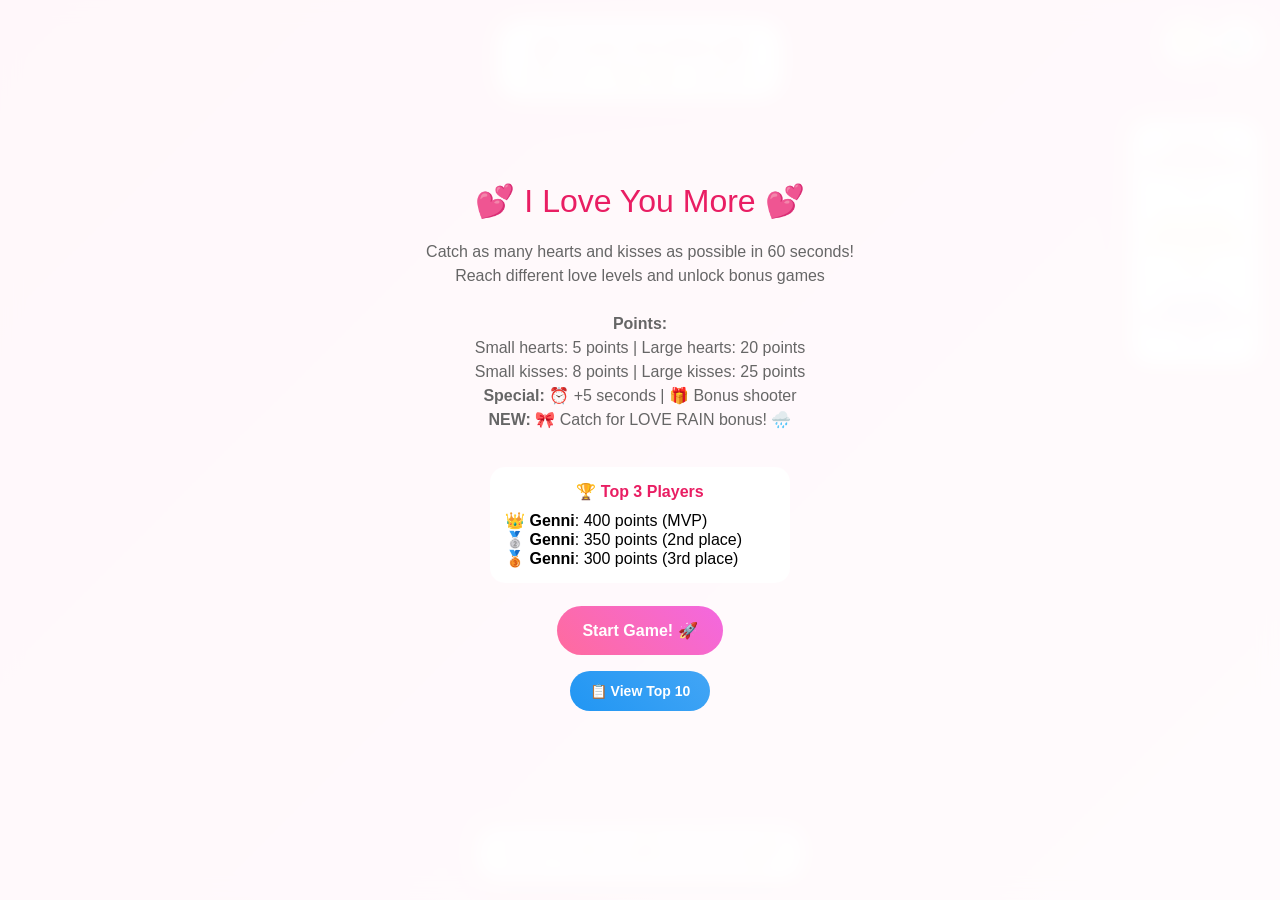
==== commit 3a16ff94: "Update index.html" ====
--- a/index.html
+++ b/index.html
@@ -19,6 +19,7 @@
             overflow: hidden;
             height: 100vh;
             position: relative;
+            min-height: 100vh;
         }
 
         @keyframes gradientShift {
@@ -217,14 +218,29 @@
         }
 
         @keyframes fall {
-            from { top: -50px; }
-            to { top: 100vh; }
+            from { 
+                top: -50px; 
+                transform: translateX(0px) rotate(0deg);
+            }
+            to { 
+                top: 100vh; 
+                transform: translateX(var(--drift)) rotate(var(--rotation));
+            }
         }
 
         @keyframes sway {
-            0%, 100% { transform: translateX(0px) rotate(0deg); }
-            25% { transform: translateX(10px) rotate(5deg); }
-            75% { transform: translateX(-10px) rotate(-5deg); }
+            0%, 100% { 
+                transform: translateX(0px) rotate(0deg) scale(1); 
+            }
+            25% { 
+                transform: translateX(15px) rotate(8deg) scale(1.1); 
+            }
+            50% { 
+                transform: translateX(-5px) rotate(-3deg) scale(0.95); 
+            }
+            75% { 
+                transform: translateX(-20px) rotate(-10deg) scale(1.05); 
+            }
         }
 
         /* Item Sizes - 30% kleiner gemaakt */
@@ -812,9 +828,19 @@
         /* Mobile Responsive Design */
         @media (max-width: 768px) {
             body {
-                background: linear-gradient(135deg, #ff6b9d, #ffc3e0, #ff9ff3, #f368e0) !important;
-                background-size: 400% 400% !important;
-                animation: gradientShift 4s ease-in-out infinite !important;
+                background: linear-gradient(135deg, #ff6b9d, #ffc3e0, #ff9ff3, #f368e0);
+                background-size: 400% 400%;
+                animation: gradientShift 4s ease-in-out infinite;
+                background-attachment: fixed;
+                min-height: 100vh;
+                height: 100vh;
+            }
+            
+            html {
+                background: linear-gradient(135deg, #ff6b9d, #ffc3e0, #ff9ff3, #f368e0);
+                background-size: 400% 400%;
+                animation: gradientShift 4s ease-in-out infinite;
+                min-height: 100vh;
             }
             
             .title {
@@ -1251,9 +1277,9 @@
                     highScores = JSON.parse(saved);
                 } else {
                     highScores = [
-                        { name: "Emma", score: 400, level: 4, date: new Date().toLocaleDateString('en-US') },
-                        { name: "Alex", score: 350, level: 3, date: new Date().toLocaleDateString('en-US') },
-                        { name: "Sam", score: 300, level: 3, date: new Date().toLocaleDateString('en-US') }
+                        { name: "Genni", score: 400, level: 4, date: new Date().toLocaleDateString('en-US') },
+                        { name: "Genni", score: 350, level: 3, date: new Date().toLocaleDateString('en-US') },
+                        { name: "Genni", score: 300, level: 3, date: new Date().toLocaleDateString('en-US') }
                     ];
                     saveHighScores();
                 }
@@ -1751,10 +1777,53 @@
             
             item.textContent = emoji;
             item.classList.add(sizeClass);
-            item.style.left = Math.random() * (window.innerWidth - 150) + 'px'; // Meer ruimte voor grotere items
-            
-            const duration = window.innerWidth <= 768 ? 4.5 + Math.random() * 2.5 : 3.5 + Math.random() * 3;
-            item.style.animationDuration = `${duration}s, 2s`;
+            
+            // Verbeterde positionering - items verdeeld over hele breedte
+            const screenWidth = window.innerWidth;
+            const itemWidth = 100; // Geschatte item breedte
+            const margin = 20;
+            const spawnX = margin + Math.random() * (screenWidth - itemWidth - (margin * 2));
+            item.style.left = spawnX + 'px';
+            
+            // Variabele snelheden gebaseerd op level en item type
+            const baseSpeed = window.innerWidth <= 768 ? 3.5 : 2.5;
+            const levelMultiplier = 1 + (currentLevel * 0.1); // 10% sneller per level
+            const randomSpeed = 0.8 + Math.random() * 1.4; // 80% tot 220% van base speed
+            const finalSpeed = (baseSpeed / levelMultiplier) * randomSpeed;
+            
+            // Verschillende bewegingspatronen per item type
+            let driftAmount, rotationAmount, swayDuration;
+            
+            if (sizeClass.includes('timer') || sizeClass.includes('bonus') || sizeClass.includes('rain')) {
+                // Speciale items: meer beweging om moeilijker te vangen
+                driftAmount = -100 + Math.random() * 200; // -100px tot +100px
+                rotationAmount = -180 + Math.random() * 360; // -180° tot +180°
+                swayDuration = 1.2 + Math.random() * 1.6; // 1.2s tot 2.8s
+            } else if (sizeClass.includes('large')) {
+                // Grote items: minder beweging, langzamer
+                driftAmount = -50 + Math.random() * 100; // -50px tot +50px
+                rotationAmount = -90 + Math.random() * 180; // -90° tot +90°
+                swayDuration = 2.5 + Math.random() * 1.5; // 2.5s tot 4s
+            } else if (sizeClass.includes('small')) {
+                // Kleine items: meer beweging, sneller
+                driftAmount = -80 + Math.random() * 160; // -80px tot +80px
+                rotationAmount = -270 + Math.random() * 540; // -270° tot +270°
+                swayDuration = 0.8 + Math.random() * 1.2; // 0.8s tot 2s
+            } else {
+                // Medium items: gemiddelde beweging
+                driftAmount = -60 + Math.random() * 120; // -60px tot +60px
+                rotationAmount = -135 + Math.random() * 270; // -135° tot +135°
+                swayDuration = 1.5 + Math.random() * 1.5; // 1.5s tot 3s
+            }
+            
+            // CSS custom properties voor complexere animaties
+            item.style.setProperty('--drift', driftAmount + 'px');
+            item.style.setProperty('--rotation', rotationAmount + 'deg');
+            item.style.animationDuration = `${finalSpeed}s, ${swayDuration}s`;
+            
+            // Verschillende timing delays voor meer natuurlijke spreiding
+            const delay = Math.random() * 0.5; // 0 tot 0.5 seconden delay
+            item.style.animationDelay = `${delay}s, 0s`;
             
             item.addEventListener('click', () => {
                 if (!gameActive || bonusActive || rainActive) return;
@@ -1813,7 +1882,7 @@
                 if (item.parentNode) {
                     item.remove();
                 }
-            }, duration * 1000);
+            }, (finalSpeed + delay) * 1000);
         }
 
         function showPointsPopup(points, x, y) {
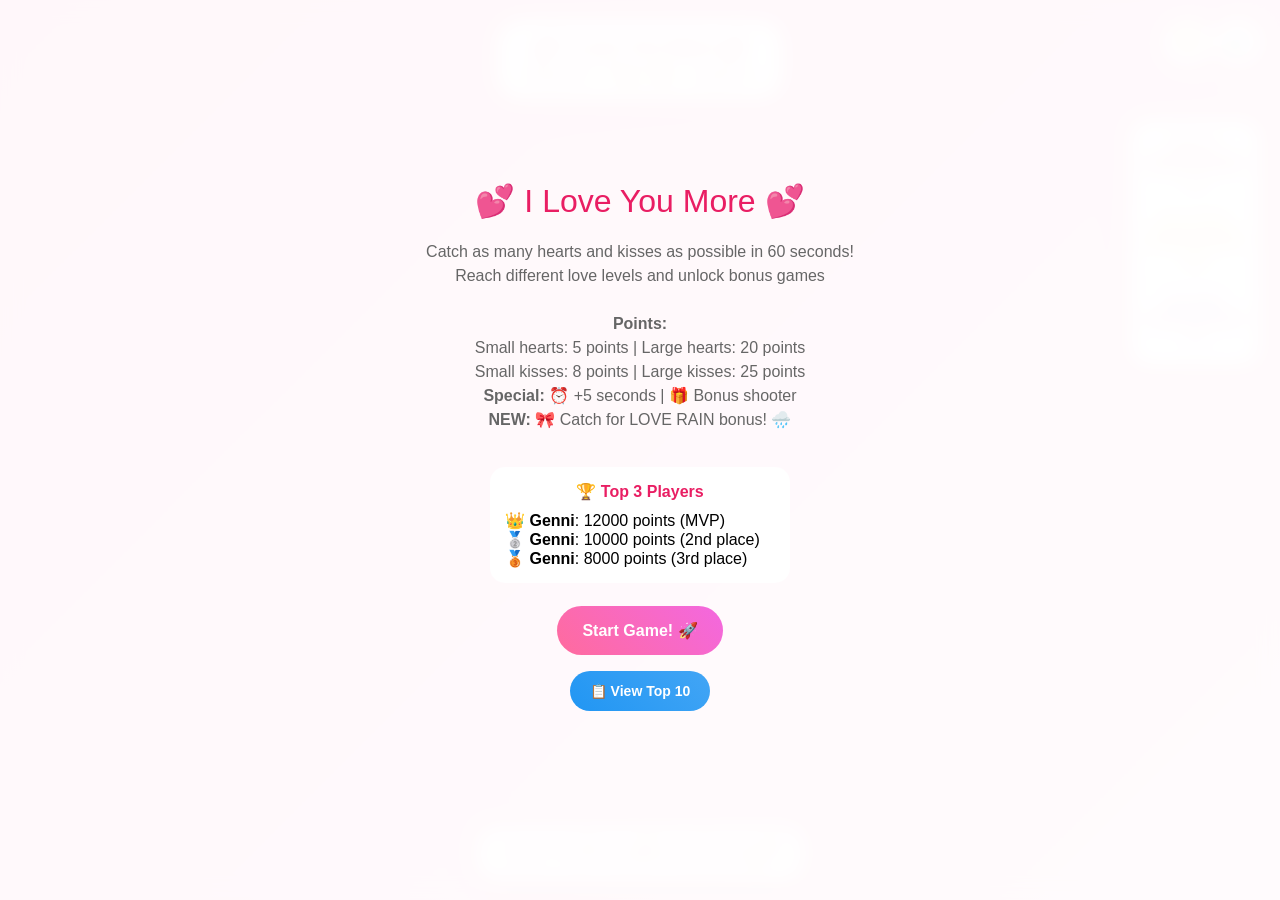
==== commit ed1a9636: "Update index.html" ====
--- a/index.html
+++ b/index.html
@@ -861,47 +861,131 @@
                 top: 15px;
             }
             
-            /* Mobile: Eén compact score blok */
+            /* Mobile: Redesigned compact score blok */
             .love-meter {
                 position: fixed;
-                top: 15px;
-                left: 15px;
-                right: 15px;
-                background: rgba(255, 255, 255, 0.95);
-                padding: 12px;
-                border-radius: 15px;
+                top: 12px;
+                left: 12px;
+                right: 12px;
+                background: linear-gradient(135deg, rgba(255,255,255,0.95), rgba(255,240,245,0.95));
+                padding: 10px 14px;
+                border-radius: 18px;
                 text-align: center;
                 z-index: 1000;
-                box-shadow: 0 4px 15px rgba(0, 0, 0, 0.2);
-                backdrop-filter: blur(10px);
+                box-shadow: 0 6px 20px rgba(233, 30, 99, 0.15);
+                backdrop-filter: blur(15px);
+                border: 1px solid rgba(255, 255, 255, 0.3);
             }
             
             .mobile-score-block {
                 display: flex;
                 justify-content: space-between;
                 align-items: center;
-                margin-bottom: 10px;
-                font-size: 16px;
-                font-weight: bold;
-                color: #e91e63;
+                margin-bottom: 8px;
+                font-size: 17px;
+                font-weight: 800;
+                background: linear-gradient(90deg, #e91e63, #f06292);
+                -webkit-background-clip: text;
+                -webkit-text-fill-color: transparent;
+                background-clip: text;
+                text-shadow: none;
             }
             
             .mobile-level-info {
                 text-align: center;
                 font-size: 14px;
                 color: #ad1457;
-                margin-bottom: 8px;
+                margin-bottom: 6px;
+                font-weight: 700;
+                text-shadow: 0 1px 2px rgba(173, 20, 87, 0.1);
             }
             
             .heart-meter {
                 width: 100%;
                 height: 8px;
                 margin: 0;
+                background: linear-gradient(90deg, #ffcdd2, #f8bbd9);
+                border-radius: 6px;
+                overflow: hidden;
+                border: 2px solid rgba(233, 30, 99, 0.3);
+                box-shadow: inset 0 1px 3px rgba(0,0,0,0.1);
+            }
+            
+            .heart-fill {
+                background: linear-gradient(90deg, #ff4081, #e91e63, #c2185b);
+                border-radius: 4px;
+                box-shadow: 0 0 8px rgba(233, 30, 99, 0.4);
             }
             
             .level-progress {
                 font-size: 11px;
-                margin-top: 5px;
+                margin-top: 4px;
+                font-weight: 700;
+                color: #757575;
+                text-shadow: 0 1px 1px rgba(255,255,255,0.5);
+            }
+            
+            /* Redesigned mobile bonus counters */
+            .mobile-bonus-indicators {
+                position: fixed;
+                top: 12px;
+                right: 12px;
+                display: flex;
+                flex-direction: column;
+                gap: 4px;
+                z-index: 1001;
+            }
+            
+            .mobile-bonus-counter {
+                background: linear-gradient(135deg, rgba(255,255,255,0.9), rgba(255,245,250,0.9));
+                border: 1.5px solid rgba(233, 30, 99, 0.2);
+                padding: 5px 8px;
+                border-radius: 14px;
+                font-size: 11px;
+                font-weight: 700;
+                cursor: pointer;
+                transition: all 0.3s ease;
+                min-width: 42px;
+                text-align: center;
+                box-shadow: 0 3px 12px rgba(0, 0, 0, 0.08);
+                backdrop-filter: blur(10px);
+            }
+            
+            .mobile-bonus-counter:hover {
+                transform: scale(1.05) translateY(-1px);
+                box-shadow: 0 4px 16px rgba(0, 0, 0, 0.12);
+            }
+            
+            .mobile-bonus-counter.ready {
+                background: linear-gradient(135deg, #4caf50, #66bb6a);
+                border-color: rgba(76, 175, 80, 0.4);
+                color: white;
+                animation: pulse 1.5s infinite;
+                box-shadow: 0 3px 12px rgba(76, 175, 80, 0.3);
+            }
+            
+            /* Aangepaste button posities met mooiere styling */
+            .sound-toggle, .high-scores-toggle {
+                background: linear-gradient(135deg, rgba(255,255,255,0.9), rgba(255,245,250,0.9));
+                border: 1.5px solid rgba(233, 30, 99, 0.2);
+                backdrop-filter: blur(10px);
+                box-shadow: 0 3px 12px rgba(0, 0, 0, 0.08);
+            }
+            
+            .sound-toggle {
+                top: 70px;
+                right: 12px;
+            }
+            
+            .high-scores-toggle {
+                top: 70px;
+                right: 58px;
+            }
+            
+            .sound-toggle:hover, .high-scores-toggle:hover {
+                transform: scale(1.08) translateY(-1px);
+                box-shadow: 0 4px 16px rgba(0, 0, 0, 0.15);
+                border-color: rgba(233, 30, 99, 0.4);
             }
             
             /* Verberg desktop header op mobile */
@@ -909,7 +993,7 @@
                 display: none;
             }
             
-            /* Verberg bonus/rain meters op mobile voor ruimte */
+            /* Verberg bonus/rain meters op mobile */
             .bonus-meter, .rain-meter {
                 display: none;
             }
@@ -925,11 +1009,27 @@
             }
             
             .start-title {
-                font-size: 28px;
+                font-size: 32px;
             }
             
             .start-instructions {
-                font-size: 14px;
+                font-size: 16px;
+            }
+            
+            /* Top 3 display - groter op mobile */
+            .top-three-display {
+                padding: 18px;
+                margin: 20px 0;
+            }
+            
+            .top-three-title {
+                font-size: 18px;
+                margin-bottom: 12px;
+            }
+            
+            .top-three-list {
+                font-size: 16px;
+                line-height: 1.6;
             }
             
             /* Mobile item sizes - kleiner voor moeilijkheid */
@@ -945,8 +1045,107 @@
             .rain-trigger-item, .bonus-item { font-size: 52px !important; }
         }
 
-        .hidden {
-            display: none !important;
+        /* Special Effects */
+        .sparkle-effect {
+            position: absolute;
+            pointer-events: none;
+            z-index: 1001;
+        }
+
+        .sparkle {
+            position: absolute;
+            width: 6px;
+            height: 6px;
+            background: #ffd700;
+            border-radius: 50%;
+            animation: sparkleFloat 1s ease-out forwards;
+        }
+
+        @keyframes sparkleFloat {
+            0% { 
+                opacity: 1; 
+                transform: scale(0) rotate(0deg); 
+            }
+            50% { 
+                opacity: 1; 
+                transform: scale(1.5) rotate(180deg); 
+            }
+            100% { 
+                opacity: 0; 
+                transform: scale(0) rotate(360deg) translateY(-40px); 
+            }
+        }
+
+        .heart-burst {
+            position: absolute;
+            pointer-events: none;
+            z-index: 1001;
+            animation: heartBurst 0.8s ease-out forwards;
+        }
+
+        @keyframes heartBurst {
+            0% { 
+                transform: scale(1); 
+                opacity: 1; 
+            }
+            50% { 
+                transform: scale(1.5); 
+                opacity: 0.8; 
+            }
+            100% { 
+                transform: scale(2); 
+                opacity: 0; 
+            }
+        }
+
+        .kiss-ripple {
+            position: absolute;
+            pointer-events: none;
+            z-index: 1001;
+            width: 20px;
+            height: 20px;
+            border: 3px solid #ff69b4;
+            border-radius: 50%;
+            animation: kissRipple 0.6s ease-out forwards;
+        }
+
+        @keyframes kissRipple {
+            0% { 
+                transform: scale(0); 
+                opacity: 1; 
+            }
+            100% { 
+                transform: scale(4); 
+                opacity: 0; 
+            }
+        }
+
+        .magic-circle {
+            position: absolute;
+            pointer-events: none;
+            z-index: 1001;
+            width: 40px;
+            height: 40px;
+            border: 2px solid #9c27b0;
+            border-radius: 50%;
+            animation: magicCircle 1s ease-out forwards;
+        }
+
+        @keyframes magicCircle {
+            0% { 
+                transform: scale(0) rotate(0deg); 
+                opacity: 1;
+                border-color: #9c27b0;
+            }
+            50% {
+                border-color: #ff9800;
+                opacity: 0.8;
+            }
+            100% { 
+                transform: scale(3) rotate(360deg); 
+                opacity: 0;
+                border-color: #4caf50;
+            }
         }
     </style>
 </head>
@@ -1055,6 +1254,17 @@
             </div>
         </div>
 
+        <!-- Mobile Bonus Indicators (alleen zichtbaar op mobile) -->
+        <div class="mobile-bonus-indicators" style="display: none;">
+            <div class="mobile-bonus-counter" id="mobileBonusCounter">
+                🎁 <span id="mobileBonusProgress">0</span>
+            </div>
+            <div class="mobile-bonus-counter" id="mobileRainCounter">
+                🌧️ <span id="mobileRainProgress">0</span>
+            </div>
+        </div>
+        </div>
+
         <div class="instructions">
             Click on hearts 💖, kisses 💋, timers ⏰ and gifts 🎀!<br>
             Level up = +time! Fill meters for bonus games! 🎯🌧️
@@ -1228,33 +1438,126 @@
             }
         }
 
-        function playClickSound() {
-            playSound(800, 'sine', 0.15, 0.08);
+        // Verschillende geluid effecten voor items
+        function playHeartSound(size = 'medium') {
+            if (!soundEnabled || !audioContext) return;
+            
+            // Harmonieuze hart geluiden
+            const frequencies = {
+                small: [523, 659], // C5, E5
+                medium: [440, 554, 659], // A4, C#5, E5
+                large: [349, 440, 554, 659] // F4, A4, C#5, E5
+            };
+            
+            const freqs = frequencies[size] || frequencies.medium;
+            freqs.forEach((freq, index) => {
+                setTimeout(() => {
+                    playSound(freq, 'sine', 0.3, 0.06);
+                }, index * 50);
+            });
+        }
+
+        function playKissSound(size = 'medium') {
+            if (!soundEnabled || !audioContext) return;
+            
+            // Zoete kus geluiden
+            const baseFreq = size === 'small' ? 880 : size === 'large' ? 1320 : 1100;
+            
+            // Dubbele toon voor kus effect
+            playSound(baseFreq, 'triangle', 0.2, 0.08);
+            setTimeout(() => {
+                playSound(baseFreq * 1.2, 'triangle', 0.15, 0.06);
+            }, 100);
+        }
+
+        function playSpecialItemSound(itemType) {
+            if (!soundEnabled || !audioContext) return;
+            
+            if (itemType === 'timer') {
+                // Klok tikken geluid
+                for (let i = 0; i < 3; i++) {
+                    setTimeout(() => {
+                        playSound(1000, 'square', 0.1, 0.08);
+                        setTimeout(() => playSound(800, 'square', 0.1, 0.06), 50);
+                    }, i * 150);
+                }
+            } else if (itemType === 'bonus') {
+                // Magisch geschenk geluid
+                const notes = [523, 659, 784, 1047]; // C5, E5, G5, C6
+                notes.forEach((note, index) => {
+                    setTimeout(() => {
+                        playSound(note, 'triangle', 0.25, 0.07);
+                    }, index * 80);
+                });
+            } else if (itemType === 'rain') {
+                // Regenboog/mystiek geluid
+                for (let i = 0; i < 6; i++) {
+                    setTimeout(() => {
+                        const freq = 400 + (i * 100) + Math.random() * 50;
+                        playSound(freq, 'sawtooth', 0.15, 0.05);
+                    }, i * 60);
+                }
+            }
+        }
+
+        function playLevelUpSound() {
+            if (!soundEnabled || !audioContext) return;
+            
+            // Epische level up fanfare
+            const melody = [440, 554, 659, 880, 1109]; // A4, C#5, E5, A5, C#6
+            melody.forEach((note, index) => {
+                setTimeout(() => {
+                    playSound(note, 'square', 0.2, 0.1);
+                    // Harmonische ondertoon
+                    setTimeout(() => {
+                        playSound(note * 0.5, 'sine', 0.4, 0.06);
+                    }, 50);
+                }, index * 120);
+            });
         }
 
         function playBonusSound() {
-            setTimeout(() => playSound(523, 'sine', 0.2, 0.1), 0);
-            setTimeout(() => playSound(659, 'sine', 0.2, 0.1), 100);
-            setTimeout(() => playSound(784, 'sine', 0.3, 0.1), 200);
-        }
-
-        function playLevelUpSound() {
-            setTimeout(() => playSound(440, 'square', 0.15, 0.1), 0);
-            setTimeout(() => playSound(554, 'square', 0.15, 0.1), 150);
-            setTimeout(() => playSound(659, 'square', 0.15, 0.1), 300);
-            setTimeout(() => playSound(880, 'square', 0.3, 0.1), 450);
+            if (!soundEnabled || !audioContext) return;
+            
+            // Nog spectaculairdere bonus fanfare
+            const chord1 = [523, 659, 784]; // C major
+            const chord2 = [587, 740, 880]; // D major
+            const chord3 = [659, 831, 988]; // E major
+            
+            [chord1, chord2, chord3].forEach((chord, chordIndex) => {
+                setTimeout(() => {
+                    chord.forEach((note, noteIndex) => {
+                        setTimeout(() => {
+                            playSound(note, 'triangle', 0.4, 0.08);
+                        }, noteIndex * 20);
+                    });
+                }, chordIndex * 200);
+            });
         }
 
         function playRainSound() {
-            for (let i = 0; i < 5; i++) {
+            if (!soundEnabled || !audioContext) return;
+            
+            // Magische regen geluiden
+            for (let i = 0; i < 8; i++) {
                 setTimeout(() => {
-                    playSound(200 + Math.random() * 400, 'sawtooth', 0.1, 0.05);
-                }, i * 50);
+                    const freq = 300 + Math.random() * 600;
+                    playSound(freq, 'sawtooth', 0.15, 0.04);
+                    // Echo effect
+                    setTimeout(() => {
+                        playSound(freq * 0.8, 'sine', 0.2, 0.03);
+                    }, 100);
+                }, i * 80);
             }
         }
 
         function playTimeSound() {
-            playSound(1000, 'triangle', 0.25, 0.08);
+            if (!soundEnabled || !audioContext) return;
+            
+            // Energieke tijd bonus geluid
+            playSound(1200, 'triangle', 0.15, 0.1);
+            setTimeout(() => playSound(1400, 'triangle', 0.15, 0.08), 80);
+            setTimeout(() => playSound(1600, 'triangle', 0.2, 0.06), 160);
         }
 
         function toggleSound() {
@@ -1277,21 +1580,22 @@
                     highScores = JSON.parse(saved);
                 } else {
                     highScores = [
-                        { name: "Genni", score: 400, level: 4, date: new Date().toLocaleDateString('en-US') },
-                        { name: "Genni", score: 350, level: 3, date: new Date().toLocaleDateString('en-US') },
-                        { name: "Genni", score: 300, level: 3, date: new Date().toLocaleDateString('en-US') }
+                        { name: "Genni", score: 12000, level: 20, date: new Date().toLocaleDateString('en-US') },
+                        { name: "Genni", score: 10000, level: 18, date: new Date().toLocaleDateString('en-US') },
+                        { name: "Genni", score: 8000, level: 11, date: new Date().toLocaleDateString('en-US') }
                     ];
                     saveHighScores();
                 }
             } catch (e) {
                 console.log('Could not load high scores:', e);
                 highScores = [
-                    { name: "Emma", score: 400, level: 4, date: new Date().toLocaleDateString('en-US') },
-                    { name: "Alex", score: 350, level: 3, date: new Date().toLocaleDateString('en-US') },
-                    { name: "Sam", score: 300, level: 3, date: new Date().toLocaleDateString('en-US') }
+                    { name: "Genni", score: 12000, level: 20, date: new Date().toLocaleDateString('en-US') },
+                    { name: "Genni", score: 10000, level: 18, date: new Date().toLocaleDateString('en-US') },
+                    { name: "Genni", score: 8000, level: 11, date: new Date().toLocaleDateString('en-US') }
                 ];
             }
         }
+
 
         function saveHighScores() {
             try {
@@ -1418,11 +1722,29 @@
             bonusFillElement.style.width = percentage + '%';
             bonusProgressElement.textContent = `${bonusProgress}/15`;
             
+            // Update mobile bonus counter
+            const mobileBonusProgress = document.getElementById('mobileBonusProgress');
+            const mobileBonusCounter = document.getElementById('mobileBonusCounter');
+            if (mobileBonusProgress) {
+                mobileBonusProgress.textContent = bonusProgress;
+            }
+            
             if (bonusReady) {
                 bonusProgressElement.textContent = 'READY!';
                 bonusIndicatorElement.style.display = 'block';
+                
+                // Mobile ready state
+                if (mobileBonusCounter) {
+                    mobileBonusCounter.classList.add('ready');
+                    mobileBonusProgress.textContent = 'RDY';
+                }
             } else {
                 bonusIndicatorElement.style.display = 'none';
+                
+                // Mobile normal state
+                if (mobileBonusCounter) {
+                    mobileBonusCounter.classList.remove('ready');
+                }
             }
         }
 
@@ -1431,11 +1753,29 @@
             rainFillElement.style.width = percentage + '%';
             rainProgressElement.textContent = `${rainProgress}/8`;
             
+            // Update mobile rain counter
+            const mobileRainProgress = document.getElementById('mobileRainProgress');
+            const mobileRainCounter = document.getElementById('mobileRainCounter');
+            if (mobileRainProgress) {
+                mobileRainProgress.textContent = rainProgress;
+            }
+            
             if (rainReady) {
                 rainProgressElement.textContent = 'READY!';
                 rainIndicatorElement.style.display = 'block';
+                
+                // Mobile ready state
+                if (mobileRainCounter) {
+                    mobileRainCounter.classList.add('ready');
+                    mobileRainProgress.textContent = 'RDY';
+                }
             } else {
                 rainIndicatorElement.style.display = 'none';
+                
+                // Mobile normal state
+                if (mobileRainCounter) {
+                    mobileRainCounter.classList.remove('ready');
+                }
             }
         }
 
@@ -1468,6 +1808,12 @@
                 if (!bonusActive && !rainActive) {
                     timeLeft--;
                     timerElement.textContent = timeLeft;
+                    
+                    // Update mobile timer
+                    const mobileTimer = document.getElementById('mobileTimer');
+                    if (mobileTimer) {
+                        mobileTimer.textContent = timeLeft;
+                    }
                     
                     if (timeLeft <= 0) {
                         endGame();
@@ -1512,6 +1858,13 @@
         function updateScore(points) {
             score += points;
             scoreElement.textContent = score;
+            
+            // Update mobile score
+            const mobileScore = document.getElementById('mobileScore');
+            if (mobileScore) {
+                mobileScore.textContent = score;
+            }
+            
             checkLevelUp();
             updateLevelProgress();
         }
@@ -1519,6 +1872,13 @@
         function addTime(seconds) {
             timeLeft += seconds;
             timerElement.textContent = timeLeft;
+            
+            // Update mobile timer
+            const mobileTimer = document.getElementById('mobileTimer');
+            if (mobileTimer) {
+                mobileTimer.textContent = timeLeft;
+            }
+            
             showTimeBonus(seconds);
             playTimeSound();
         }
@@ -1541,10 +1901,26 @@
         }
 
         function checkLevelUp() {
-            const nextLevel = loveLevels.find(level => level.level === currentLevel + 1);
+            let nextLevel;
+            
+            if (currentLevel < loveLevels.length) {
+                // Gebruik vooraf gedefinieerde levels
+                nextLevel = loveLevels.find(level => level.level === currentLevel + 1);
+            } else {
+                // Genereer oneindige levels dynamisch
+                const pointsNeeded = 20000 + ((currentLevel - 20) * 2500); // Na level 20: 22500, 25000, 27500, etc.
+                nextLevel = {
+                    level: currentLevel + 1,
+                    name: generateLevelName(currentLevel + 1),
+                    pointsNeeded: pointsNeeded,
+                    timeBonus: 1 // Altijd 1 seconde na level 20
+                };
+            }
+            
             if (nextLevel && score >= nextLevel.pointsNeeded) {
-                const currentLevelData = loveLevels.find(level => level.level === currentLevel);
-                const timeBonus = currentLevelData ? currentLevelData.timeBonus : 1;
+                const currentLevelData = loveLevels.find(level => level.level === currentLevel) || 
+                                        { timeBonus: 1 }; // Default voor dynamische levels
+                const timeBonus = currentLevelData.timeBonus || 1;
                 
                 currentLevel++;
                 currentLevelElement.textContent = currentLevel;
@@ -1566,9 +1942,63 @@
             }
         }
 
+        function generateLevelName(level) {
+            const epicNames = [
+                "Love Transcendent", "Love Omnipotent", "Love Supreme", "Love Infinite",
+                "Love Eternal", "Love Divine", "Love Cosmic", "Love Universal", 
+                "Love Quantum", "Love Multiversal", "Love Celestial", "Love Astral",
+                "Love Mystical", "Love Legendary", "Love Mythical", "Love Galactic",
+                "Love Dimensional", "Love Timeless", "Love Boundless", "Love Ultimate",
+                "Love Primordial", "Love Ethereal", "Love Ascended", "Love Perfected",
+                "Love Enlightened", "Love Harmonious", "Love Radiant", "Love Luminous"
+            ];
+            
+            if (level <= 20) {
+                return loveLevels[level - 1]?.name || "Love Master";
+            } else if (level <= 48) { // 21-48 gebruiken epic names
+                return epicNames[(level - 21) % epicNames.length];
+            } else {
+                // Na level 48: Love God I, Love God II, etc.
+                const godLevel = level - 48;
+                return `Love God ${toRoman(godLevel)}`;
+            }
+        }
+
+        function toRoman(num) {
+            const values = [1000, 900, 500, 400, 100, 90, 50, 40, 10, 9, 5, 4, 1];
+            const literals = ['M', 'CM', 'D', 'CD', 'C', 'XC', 'L', 'XL', 'X', 'IX', 'V', 'IV', 'I'];
+            let result = '';
+            
+            for (let i = 0; i < values.length; i++) {
+                while (num >= values[i]) {
+                    result += literals[i];
+                    num -= values[i];
+                }
+            }
+            return result;
+        }
+
         function updateLevelProgress() {
-            const currentLevelData = loveLevels.find(level => level.level === currentLevel);
-            const nextLevelData = loveLevels.find(level => level.level === currentLevel + 1);
+            let currentLevelData, nextLevelData;
+            
+            if (currentLevel <= loveLevels.length) {
+                // Gebruik vooraf gedefinieerde levels
+                currentLevelData = loveLevels.find(level => level.level === currentLevel);
+                nextLevelData = loveLevels.find(level => level.level === currentLevel + 1);
+            }
+            
+            if (!nextLevelData) {
+                // Genereer dynamische next level voor oneindige progression
+                const pointsNeeded = currentLevel <= 20 ? 
+                    loveLevels[loveLevels.length - 1].pointsNeeded + ((currentLevel - 20) * 2500) :
+                    20000 + ((currentLevel - 19) * 2500);
+                    
+                nextLevelData = {
+                    level: currentLevel + 1,
+                    pointsNeeded: pointsNeeded,
+                    name: generateLevelName(currentLevel + 1)
+                };
+            }
             
             if (currentLevelData && nextLevelData) {
                 const currentLevelPoints = currentLevel === 1 ? 0 : currentLevelData.pointsNeeded;
@@ -1578,9 +2008,14 @@
                 
                 heartFillElement.style.width = percentage + '%';
                 levelProgressElement.textContent = `${pointsInLevel}/${pointsNeededForNext}`;
-            } else if (currentLevel >= loveLevels.length) {
-                heartFillElement.style.width = '100%';
-                levelProgressElement.textContent = 'MAX LEVEL!';
+            } else {
+                // Fallback voor zeer hoge levels
+                const estimatedNext = score + 2500; // Schatting voor volgende level
+                const pointsInLevel = score % 2500;
+                const percentage = (pointsInLevel / 2500) * 100;
+                
+                heartFillElement.style.width = percentage + '%';
+                levelProgressElement.textContent = `${pointsInLevel}/2500`;
             }
         }
 
@@ -1707,8 +2142,14 @@
             if (mobileTimer) mobileTimer.textContent = timeLeft;
             if (mobileLevel) mobileLevel.textContent = currentLevel;
             if (mobileLevelName) {
-                const currentLevelData = loveLevels.find(level => level.level === currentLevel);
-                if (currentLevelData) mobileLevelName.textContent = currentLevelData.name;
+                let levelName;
+                if (currentLevel <= loveLevels.length) {
+                    const currentLevelData = loveLevels.find(level => level.level === currentLevel);
+                    levelName = currentLevelData ? currentLevelData.name : generateLevelName(currentLevel);
+                } else {
+                    levelName = generateLevelName(currentLevel);
+                }
+                mobileLevelName.textContent = levelName;
             }
             
             updateLevelProgress();
@@ -1828,24 +2269,47 @@
             item.addEventListener('click', () => {
                 if (!gameActive || bonusActive || rainActive) return;
                 
-                playClickSound();
-                
+                const itemX = item.offsetLeft + (item.offsetWidth / 2);
+                const itemY = item.offsetTop + (item.offsetHeight / 2);
+                
+                // Speel verschillende geluiden en effecten per item type
                 if (points === 'time') {
+                    playSpecialItemSound('timer');
+                    createSpecialEffect(itemX, itemY, 'sparkles', 'timer');
                     addTime(5);
                     showPointsPopup('+5s', item.offsetLeft, item.offsetTop);
                 } else if (points === 'bonus') {
                     if (bonusReady) {
+                        playSpecialItemSound('bonus');
+                        createSpecialEffect(itemX, itemY, 'magic-circle', 'bonus');
+                        createSpecialEffect(itemX, itemY, 'sparkles', 'bonus');
                         updateScore(50);
                         showPointsPopup('+50', item.offsetLeft, item.offsetTop);
                         setTimeout(() => triggerBonusGame(), 500);
                     }
                 } else if (points === 'rain') {
                     if (rainReady) {
+                        playSpecialItemSound('rain');
+                        createSpecialEffect(itemX, itemY, 'magic-circle', 'rain');
+                        createSpecialEffect(itemX, itemY, 'sparkles', 'rain');
                         updateScore(75);
                         showPointsPopup('+75', item.offsetLeft, item.offsetTop);
                         setTimeout(() => triggerRainBonus(), 500);
                     }
                 } else {
+                    // Reguliere items - verschillende geluiden en effecten
+                    if (sizeClass.includes('heart')) {
+                        const heartSize = sizeClass.includes('small') ? 'small' : 
+                                        sizeClass.includes('large') ? 'large' : 'medium';
+                        playHeartSound(heartSize);
+                        createSpecialEffect(itemX, itemY, 'heart-burst', 'heart');
+                    } else if (sizeClass.includes('kiss')) {
+                        const kissSize = sizeClass.includes('small') ? 'small' : 
+                                       sizeClass.includes('large') ? 'large' : 'medium';
+                        playKissSound(kissSize);
+                        createSpecialEffect(itemX, itemY, 'kiss-ripple', 'kiss');
+                    }
+                    
                     // Makkelijker bonus halen - verhoogd van 0.08 naar 0.15
                     if (!bonusReady && Math.random() < 0.15) {
                         bonusProgress++;
@@ -1902,6 +2366,75 @@
             }, 1000);
         }
 
+        function createSpecialEffect(x, y, effectType, itemType) {
+            const container = rainActive ? rainBonus : (bonusActive ? bonusGame : gameArea);
+            
+            if (effectType === 'sparkles') {
+                // Sparkle effect voor speciale items
+                const sparkleContainer = document.createElement('div');
+                sparkleContainer.classList.add('sparkle-effect');
+                sparkleContainer.style.left = x + 'px';
+                sparkleContainer.style.top = y + 'px';
+                
+                const colors = ['#ffd700', '#ff69b4', '#00bcd4', '#4caf50', '#ff9800', '#e91e63'];
+                
+                for (let i = 0; i < 8; i++) {
+                    setTimeout(() => {
+                        const sparkle = document.createElement('div');
+                        sparkle.classList.add('sparkle');
+                        sparkle.style.left = (Math.random() * 60 - 30) + 'px';
+                        sparkle.style.top = (Math.random() * 60 - 30) + 'px';
+                        sparkle.style.background = colors[Math.floor(Math.random() * colors.length)];
+                        sparkle.style.animationDelay = (Math.random() * 0.3) + 's';
+                        sparkleContainer.appendChild(sparkle);
+                        
+                        setTimeout(() => sparkle.remove(), 1000);
+                    }, i * 50);
+                }
+                
+                container.appendChild(sparkleContainer);
+                setTimeout(() => sparkleContainer.remove(), 1500);
+                
+            } else if (effectType === 'heart-burst') {
+                // Heart burst voor hearts
+                const burst = document.createElement('div');
+                burst.classList.add('heart-burst');
+                burst.textContent = ['💖', '💕', '💗', '💝'][Math.floor(Math.random() * 4)];
+                burst.style.left = x + 'px';
+                burst.style.top = y + 'px';
+                burst.style.fontSize = '40px';
+                burst.style.transform = 'translate(-50%, -50%)';
+                
+                container.appendChild(burst);
+                setTimeout(() => burst.remove(), 800);
+                
+            } else if (effectType === 'kiss-ripple') {
+                // Ripple effect voor kisses
+                for (let i = 0; i < 3; i++) {
+                    setTimeout(() => {
+                        const ripple = document.createElement('div');
+                        ripple.classList.add('kiss-ripple');
+                        ripple.style.left = (x - 10) + 'px';
+                        ripple.style.top = (y - 10) + 'px';
+                        ripple.style.animationDelay = (i * 0.1) + 's';
+                        
+                        container.appendChild(ripple);
+                        setTimeout(() => ripple.remove(), 600);
+                    }, i * 100);
+                }
+                
+            } else if (effectType === 'magic-circle') {
+                // Magic circle voor speciale items
+                const circle = document.createElement('div');
+                circle.classList.add('magic-circle');
+                circle.style.left = (x - 20) + 'px';
+                circle.style.top = (y - 20) + 'px';
+                
+                container.appendChild(circle);
+                setTimeout(() => circle.remove(), 1000);
+            }
+        }
+
         function createCelebrationHearts(x, y) {
             for (let i = 0; i < 3; i++) {
                 setTimeout(() => {
@@ -2307,10 +2840,15 @@
             function updateMobileDisplay() {
                 const isMobile = window.innerWidth <= 768;
                 const mobileElements = document.querySelectorAll('.mobile-score-block, .mobile-level-info');
+                const mobileIndicators = document.querySelector('.mobile-bonus-indicators');
                 
                 mobileElements.forEach(el => {
                     el.style.display = isMobile ? 'block' : 'none';
                 });
+                
+                if (mobileIndicators) {
+                    mobileIndicators.style.display = isMobile ? 'flex' : 'none';
+                }
             }
             
             updateMobileDisplay();
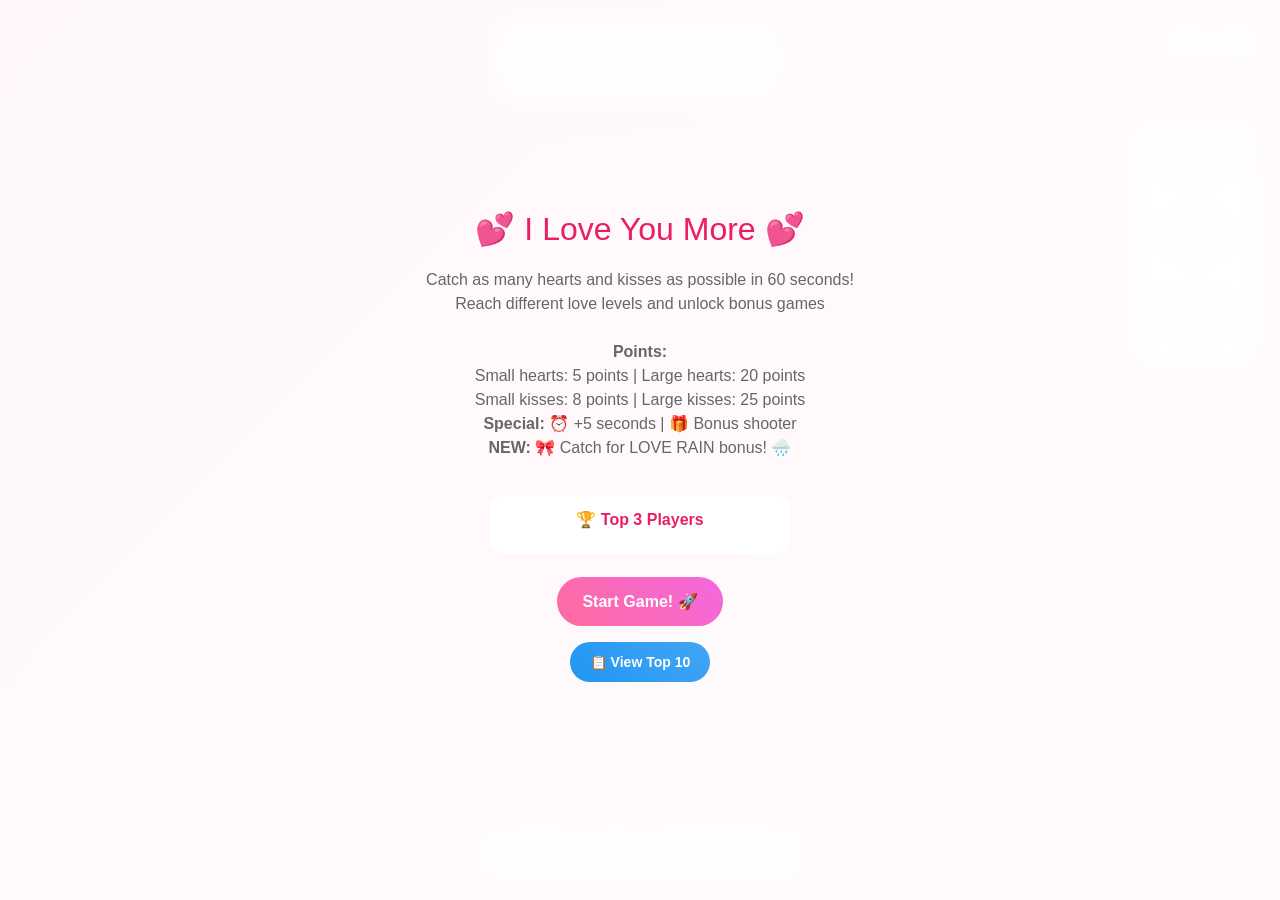
==== commit 00f9baff: "Update index.html" ====
--- a/index.html
+++ b/index.html
@@ -262,6 +262,23 @@
             font-size: 74px;
             text-shadow: 2px 2px 4px rgba(0, 0, 0, 0.3);
             animation: fall linear, rainGlow 1.2s ease-in-out infinite;
+        }
+
+        .fire-item {
+            font-size: 45px;
+            text-shadow: 2px 2px 4px rgba(0, 0, 0, 0.3);
+            animation: fall linear, fireGlow 0.8s ease-in-out infinite;
+        }
+
+        @keyframes fireGlow {
+            0%, 100% { 
+                filter: brightness(1) drop-shadow(0 0 8px #ff4500);
+                transform: scale(1);
+            }
+            50% { 
+                filter: brightness(1.8) drop-shadow(0 0 20px #ff6500) drop-shadow(0 0 30px #ff4500);
+                transform: scale(1.1);
+            }
         }
 
         @keyframes timerGlow {
@@ -1043,6 +1060,7 @@
 
             .timer-item { font-size: 38px !important; }
             .rain-trigger-item, .bonus-item { font-size: 52px !important; }
+            .fire-item { font-size: 38px !important; }
         }
 
         /* Special Effects */
@@ -1379,6 +1397,7 @@
         const bonusHeartColors = ['💖', '💕', '💗', '💝', '💘'];
         const timerItems = ['⏰', '⏱️', '⌚'];
         const rainTriggerItems = ['🎀', '💎', '🎁'];
+        const fireItems = ['🔥', '🌟', '💥']; // Nieuwe fire items!
 
         const loveLevels = [
             { level: 1, name: "Beginner", pointsNeeded: 100, timeBonus: 10 },
@@ -1497,6 +1516,18 @@
                         playSound(freq, 'sawtooth', 0.15, 0.05);
                     }, i * 60);
                 }
+            } else if (itemType === 'fire') {
+                // Fire/explosie geluid - krachtig en dramatisch
+                const fireNotes = [150, 200, 300, 400]; // Diepe bass tonen
+                fireNotes.forEach((note, index) => {
+                    setTimeout(() => {
+                        playSound(note, 'sawtooth', 0.3, 0.1);
+                        // Echo effect
+                        setTimeout(() => {
+                            playSound(note * 1.5, 'square', 0.2, 0.08);
+                        }, 100);
+                    }, index * 60);
+                });
             }
         }
 
@@ -1576,7 +1607,7 @@
                     saved = sessionStorage.getItem('loveGameHighScores');
                 }
                 
-                if (saved) {
+                     if (saved) {
                     highScores = JSON.parse(saved);
                 } else {
                     highScores = [
@@ -1879,6 +1910,7 @@
                 mobileTimer.textContent = timeLeft;
             }
             
+            console.log(`Added ${seconds} seconds! New time: ${timeLeft}`); // Debug log
             showTimeBonus(seconds);
             playTimeSound();
         }
@@ -1932,6 +1964,7 @@
                 if (mobileLevel) mobileLevel.textContent = currentLevel;
                 if (mobileLevelName) mobileLevelName.textContent = nextLevel.name;
                 
+                console.log(`LEVEL UP! Level ${currentLevel}, adding ${timeBonus} seconds`); // Debug log
                 addTime(timeBonus);
                 playLevelUpSound();
                 
@@ -2164,7 +2197,12 @@
             const itemType = Math.random();
             let emoji, points, sizeClass;
             
-            if (itemType < 0.015) {
+            if (itemType < 0.008) {
+                // Fire items (0.8% chance) - INSTANT RAIN!
+                emoji = fireItems[Math.floor(Math.random() * fireItems.length)];
+                sizeClass = 'fire-item';
+                points = 'fire';
+            } else if (itemType < 0.023) {
                 if (rainReady) {
                     emoji = rainTriggerItems[Math.floor(Math.random() * rainTriggerItems.length)];
                     sizeClass = 'rain-trigger-item';
@@ -2174,11 +2212,11 @@
                     sizeClass = 'heart-medium';
                     points = 10;
                 }
-            } else if (itemType < 0.08) { // Verhoogd van 0.04 naar 0.08 (meer timer items)
+            } else if (itemType < 0.12) { // Timer items - verhoogd van 0.08 naar 0.12 (meer timer items)
                 emoji = timerItems[Math.floor(Math.random() * timerItems.length)];
                 sizeClass = 'timer-item';
                 points = 'time';
-            } else if (itemType < 0.12) { // Verhoogd van 0.07 naar 0.12 (meer bonus items)
+            } else if (itemType < 0.18) { // Bonus items - verhoogd van 0.12 naar 0.18 (veel meer bonus items)
                 if (bonusReady) {
                     emoji = '🎁';
                     sizeClass = 'bonus-item';
@@ -2194,7 +2232,192 @@
                 if (size < 0.5) {
                     sizeClass = 'heart-small';
                     points = 5;
+                    sizeClass = 'heart-medium';
+                    points = 10;
+                } else {
+                    sizeClass = 'heart-large';
+                    points = 20;
+                }
+            } else {
+                emoji = kisses[Math.floor(Math.random() * kisses.length)];
+                const size = Math.random();
+                if (size < 0.5) {
+                    sizeClass = 'kiss-small';
+                    points = 8;
                 } else if (size < 0.8) {
+                    sizeClass = 'kiss-medium';
+                    points = 15;
+                } else {
+                    sizeClass = 'kiss-large';
+                    points = 25;
+                }
+            }
+                    sizeClass = 'heart-medium';
+                    points = 10;
+                } else {
+                    sizeClass = 'heart-large';
+                    points = 20;
+                }
+            } else {
+                emoji = kisses[Math.floor(Math.random() * kisses.length)];
+                const size = Math.random();
+                if (size < 0.5) {
+                    sizeClass = 'kiss-small';
+                    points = 8;
+                } else if (size < 0.8) {
+                    sizeClass = 'kiss-medium';
+                    points = 15;
+                } else {
+                    sizeClass = 'kiss-large';
+                    points = 25;
+                }
+            }
+            
+            item.textContent = emoji;
+            item.classList.add(sizeClass);
+            
+            // Verbeterde positionering - items verdeeld over hele breedte
+            const screenWidth = window.innerWidth;
+            const itemWidth = 100; // Geschatte item breedte
+            const margin = 20;
+            const spawnX = margin + Math.random() * (screenWidth - itemWidth - (margin * 2));
+            item.style.left = spawnX + 'px';
+            
+            // Variabele snelheden gebaseerd op level en item type
+            const baseSpeed = window.innerWidth <= 768 ? 3.5 : 2.5;
+            const levelMultiplier = 1 + (currentLevel * 0.1); // 10% sneller per level
+            const randomSpeed = 0.8 + Math.random() * 1.4; // 80% tot 220% van base speed
+            const finalSpeed = (baseSpeed / levelMultiplier) * randomSpeed;
+            
+            // Verschillende bewegingspatronen per item type
+            let driftAmount, rotationAmount, swayDuration;
+            
+            if (sizeClass.includes('timer') || sizeClass.includes('bonus') || sizeClass.includes('rain') || sizeClass.includes('fire')) {
+                // Speciale items: meer beweging om moeilijker te vangen
+                driftAmount = -100 + Math.random() * 200; // -100px tot +100px
+                rotationAmount = -180 + Math.random() * 360; // -180° tot +180°
+                swayDuration = 1.2 + Math.random() * 1.6; // 1.2s tot 2.8s
+            } else if (sizeClass.includes('large')) {
+                // Grote items: minder beweging, langzamer
+                driftAmount = -50 + Math.random() * 100; // -50px tot +50px
+                rotationAmount = -90 + Math.random() * 180; // -90° tot +90°
+                swayDuration = 2.5 + Math.random() * 1.5; // 2.5s tot 4s
+            } else if (sizeClass.includes('small')) {
+                // Kleine items: meer beweging, sneller
+                driftAmount = -80 + Math.random() * 160; // -80px tot +80px
+                rotationAmount = -270 + Math.random() * 540; // -270° tot +270°
+                swayDuration = 0.8 + Math.random() * 1.2; // 0.8s tot 2s
+            } else {
+                // Medium items: gemiddelde beweging
+                driftAmount = -60 + Math.random() * 120; // -60px tot +60px
+                rotationAmount = -135 + Math.random() * 270; // -135° tot +135°
+                swayDuration = 1.5 + Math.random() * 1.5; // 1.5s tot 3s
+            }
+            
+            // CSS custom properties voor complexere animaties
+            item.style.setProperty('--drift', driftAmount + 'px');
+            item.style.setProperty('--rotation', rotationAmount + 'deg');
+            item.style.animationDuration = `${finalSpeed}s, ${swayDuration}s`;
+            
+            // Verschillende timing delays voor meer natuurlijke spreiding
+            const delay = Math.random() * 0.5; // 0 tot 0.5 seconden delay
+            item.style.animationDelay = `${delay}s, 0s`;
+            
+            item.addEventListener('click', () => {
+                if (!gameActive || bonusActive || rainActive) return;
+                
+                const itemX = item.offsetLeft + (item.offsetWidth / 2);
+                const itemY = item.offsetTop + (item.offsetHeight / 2);
+                
+                // Speel verschillende geluiden en effecten per item type
+                if (points === 'fire') {
+                    // FIRE ITEM - INSTANT RAIN!
+                    playSpecialItemSound('fire');
+                    createSpecialEffect(itemX, itemY, 'fire-explosion', 'fire');
+                    updateScore(100); // Bonus punten voor fire item
+                    showPointsPopup('+100', item.offsetLeft, item.offsetTop);
+                    
+                    // Start rain onmiddellijk!
+                    setTimeout(() => {
+                        triggerInstantRain();
+                    }, 800); // Korte delay voor effect
+                    
+                } else if (points === 'time') {
+                    playSpecialItemSound('timer');
+                    createSpecialEffect(itemX, itemY, 'sparkles', 'timer');
+                    addTime(5);
+                    showPointsPopup('+5s', item.offsetLeft, item.offsetTop);
+                } else if (points === 'bonus') {
+                    if (bonusReady) {
+                        playSpecialItemSound('bonus');
+                        createSpecialEffect(itemX, itemY, 'magic-circle', 'bonus');
+                        createSpecialEffect(itemX, itemY, 'sparkles', 'bonus');
+                        updateScore(50);
+                        showPointsPopup('+50', item.offsetLeft, item.offsetTop);
+                        setTimeout(() => triggerBonusGame(), 500);
+                    }
+                } else if (points === 'rain') {
+                    if (rainReady) {
+                        playSpecialItemSound('rain');
+                        createSpecialEffect(itemX, itemY, 'magic-circle', 'rain');
+                        createSpecialEffect(itemX, itemY, 'sparkles', 'rain');
+                        updateScore(75);
+                        showPointsPopup('+75', item.offsetLeft, item.offsetTop);
+                        setTimeout(() => triggerRainBonus(), 500);
+                    }
+                } else {
+                    // Reguliere items - betere bonus progress kansen
+                    if (sizeClass.includes('heart')) {
+                        const heartSize = sizeClass.includes('small') ? 'small' : 
+                                        sizeClass.includes('large') ? 'large' : 'medium';
+                        playHeartSound(heartSize);
+                        createSpecialEffect(itemX, itemY, 'heart-burst', 'heart');
+                        
+                        // Hearts geven bonus progress
+                        if (!bonusReady && Math.random() < 0.25) { // 25% kans voor hearts
+                            bonusProgress++;
+                            if (bonusProgress >= 15) {
+                                bonusReady = true;
+                                bonusProgress = 15;
+                                showBonusReadyPopup();
+                            }
+                            updateBonusDisplay();
+                        }
+                        
+                    } else if (sizeClass.includes('kiss')) {
+                        const kissSize = sizeClass.includes('small') ? 'small' : 
+                                       sizeClass.includes('large') ? 'large' : 'medium';
+                        playKissSound(kissSize);
+                        createSpecialEffect(itemX, itemY, 'kiss-ripple', 'kiss');
+                        
+                        // Kisses geven rain progress
+                        if (!rainReady && Math.random() < 0.20) { // 20% kans voor kisses
+                            rainProgress++;
+                            if (rainProgress >= 8) {
+                                rainReady = true;
+                                rainProgress = 8;
+                                showRainReadyPopup();
+                            }
+                            updateRainDisplay();
+                        }
+                    }
+                    
+                    updateScore(points);
+                    showPointsPopup(points, item.offsetLeft, item.offsetTop);
+                }
+                
+                item.remove();
+                createCelebrationHearts(item.offsetLeft, item.offsetTop);
+            });
+            
+            gameArea.appendChild(item);
+            
+            setTimeout(() => {
+                if (item.parentNode) {
+                    item.remove();
+                }
+            }, (finalSpeed + delay) * 1000);
+        }
                     sizeClass = 'heart-medium';
                     points = 10;
                 } else {
@@ -2297,39 +2520,40 @@
                         setTimeout(() => triggerRainBonus(), 500);
                     }
                 } else {
-                    // Reguliere items - verschillende geluiden en effecten
+                    // Reguliere items - betere bonus progress kansen
                     if (sizeClass.includes('heart')) {
                         const heartSize = sizeClass.includes('small') ? 'small' : 
                                         sizeClass.includes('large') ? 'large' : 'medium';
                         playHeartSound(heartSize);
                         createSpecialEffect(itemX, itemY, 'heart-burst', 'heart');
+                        
+                        // Hearts geven bonus progress
+                        if (!bonusReady && Math.random() < 0.25) { // 25% kans voor hearts
+                            bonusProgress++;
+                            if (bonusProgress >= 15) {
+                                bonusReady = true;
+                                bonusProgress = 15;
+                                showBonusReadyPopup();
+                            }
+                            updateBonusDisplay();
+                        }
+                        
                     } else if (sizeClass.includes('kiss')) {
                         const kissSize = sizeClass.includes('small') ? 'small' : 
                                        sizeClass.includes('large') ? 'large' : 'medium';
                         playKissSound(kissSize);
                         createSpecialEffect(itemX, itemY, 'kiss-ripple', 'kiss');
-                    }
-                    
-                    // Makkelijker bonus halen - verhoogd van 0.08 naar 0.15
-                    if (!bonusReady && Math.random() < 0.15) {
-                        bonusProgress++;
-                        if (bonusProgress >= 15) {
-                            bonusReady = true;
-                            bonusProgress = 15;
-                            showBonusReadyPopup();
+                        
+                        // Kisses geven rain progress
+                        if (!rainReady && Math.random() < 0.20) { // 20% kans voor kisses
+                            rainProgress++;
+                            if (rainProgress >= 8) {
+                                rainReady = true;
+                                rainProgress = 8;
+                                showRainReadyPopup();
+                            }
+                            updateRainDisplay();
                         }
-                        updateBonusDisplay();
-                    }
-                    
-                    // Makkelijker rain halen - verhoogd van 0.05 naar 0.10
-                    if (!rainReady && Math.random() < 0.10) {
-                        rainProgress++;
-                        if (rainProgress >= 8) {
-                            rainReady = true;
-                            rainProgress = 8;
-                            showRainReadyPopup();
-                        }
-                        updateRainDisplay();
                     }
                     
                     updateScore(points);
@@ -2394,6 +2618,37 @@
                 
                 container.appendChild(sparkleContainer);
                 setTimeout(() => sparkleContainer.remove(), 1500);
+                
+            } else if (effectType === 'fire-explosion') {
+                // Mega fire explosion effect
+                const explosionContainer = document.createElement('div');
+                explosionContainer.style.position = 'absolute';
+                explosionContainer.style.left = x + 'px';
+                explosionContainer.style.top = y + 'px';
+                explosionContainer.style.pointerEvents = 'none';
+                explosionContainer.style.zIndex = '1002';
+                
+                const fireColors = ['#ff4500', '#ff6500', '#ff8c00', '#ffa500', '#ffff00', '#ff0000'];
+                
+                // Grote fire burst
+                for (let i = 0; i < 15; i++) {
+                    setTimeout(() => {
+                        const fire = document.createElement('div');
+                        fire.textContent = ['🔥', '💥', '✨', '🌟'][Math.floor(Math.random() * 4)];
+                        fire.style.position = 'absolute';
+                        fire.style.left = (Math.random() * 100 - 50) + 'px';
+                        fire.style.top = (Math.random() * 100 - 50) + 'px';
+                        fire.style.fontSize = (20 + Math.random() * 30) + 'px';
+                        fire.style.animation = 'fireExplosion 1.2s ease-out forwards';
+                        fire.style.animationDelay = (Math.random() * 0.5) + 's';
+                        explosionContainer.appendChild(fire);
+                        
+                        setTimeout(() => fire.remove(), 1200);
+                    }, i * 30);
+                }
+                
+                container.appendChild(explosionContainer);
+                setTimeout(() => explosionContainer.remove(), 2000);
                 
             } else if (effectType === 'heart-burst') {
                 // Heart burst voor hearts
@@ -2433,6 +2688,31 @@
                 container.appendChild(circle);
                 setTimeout(() => circle.remove(), 1000);
             }
+        }
+
+        // Add fire explosion animation to CSS
+        const fireExplosionCSS = `
+        @keyframes fireExplosion {
+            0% { 
+                transform: scale(0) rotate(0deg); 
+                opacity: 1; 
+            }
+            50% { 
+                transform: scale(1.5) rotate(180deg); 
+                opacity: 0.8; 
+            }
+            100% { 
+                transform: scale(3) rotate(360deg) translateY(-60px); 
+                opacity: 0; 
+            }
+        }`;
+        
+        // Inject CSS if not already added
+        if (!document.querySelector('#fire-explosion-css')) {
+            const style = document.createElement('style');
+            style.id = 'fire-explosion-css';
+            style.textContent = fireExplosionCSS;
+            document.head.appendChild(style);
         }
 
         function createCelebrationHearts(x, y) {
@@ -2660,6 +2940,55 @@
             }, 2000);
         }
 
+        function triggerInstantRain() {
+            if (rainActive || bonusActive) return;
+            
+            rainActive = true;
+            rainTimeLeft = 15;
+            rainScore = 0;
+            
+            playRainSound();
+            
+            // Spectaculaire fire-to-rain warning
+            const warning = document.createElement('div');
+            warning.classList.add('rain-warning');
+            warning.innerHTML = '🔥💥 FIRE IGNITES LOVE RAIN! 💥🔥<br>🌧️ INSTANT DOUBLE POINTS! 🌧️';
+            warning.style.background = 'linear-gradient(45deg, rgba(255, 69, 0, 0.95), rgba(156, 39, 176, 0.95))';
+            warning.style.animation = 'pulse 0.6s infinite, fireToRain 2s ease-in-out';
+            document.body.appendChild(warning);
+            
+            setTimeout(() => {
+                warning.remove();
+                rainBonus.style.display = 'block';
+                startRainItems();
+            }, 2000);
+        }
+
+        // Add fire-to-rain animation
+        const fireToRainCSS = `
+        @keyframes fireToRain {
+            0% { 
+                background: linear-gradient(45deg, rgba(255, 69, 0, 0.95), rgba(255, 140, 0, 0.95));
+                transform: scale(1);
+            }
+            50% { 
+                background: linear-gradient(45deg, rgba(255, 140, 0, 0.95), rgba(156, 39, 176, 0.95));
+                transform: scale(1.1);
+            }
+            100% { 
+                background: linear-gradient(45deg, rgba(156, 39, 176, 0.95), rgba(233, 30, 99, 0.95));
+                transform: scale(1);
+            }
+        }`;
+        
+        // Inject CSS if not already added
+        if (!document.querySelector('#fire-to-rain-css')) {
+            const style = document.createElement('style');
+            style.id = 'fire-to-rain-css';
+            style.textContent = fireToRainCSS;
+            document.head.appendChild(style);
+        }
+
         function startRainItems() {
             if (!rainActive) return;
             
@@ -2731,25 +3060,63 @@
             
             item.textContent = emoji;
             item.classList.add(sizeClass);
-            item.style.left = Math.random() * (window.innerWidth - 150) + 'px';
-            
-            const duration = window.innerWidth <= 768 ? 2.5 + Math.random() * 1.5 : 1.5 + Math.random() * 1;
-            item.style.animationDuration = `${duration}s, 1s`;
+            
+            // Verbeterde positionering voor rain items
+            const screenWidth = window.innerWidth;
+            const itemWidth = 100;
+            const margin = 20;
+            const spawnX = margin + Math.random() * (screenWidth - itemWidth - (margin * 2));
+            item.style.left = spawnX + 'px';
+            
+            // Snellere beweging voor rain bonus
+            const baseSpeed = window.innerWidth <= 768 ? 2.0 : 1.5; // Sneller dan normale game
+            const randomSpeed = 0.8 + Math.random() * 0.8; // 80% tot 160% van base speed
+            const finalSpeed = baseSpeed * randomSpeed;
+            
+            // Bewegingspatronen voor rain items
+            let driftAmount = -60 + Math.random() * 120; // -60px tot +60px
+            let rotationAmount = -180 + Math.random() * 360; // -180° tot +180°
+            let swayDuration = 1.0 + Math.random() * 1.0; // 1s tot 2s
+            
+            // CSS custom properties voor animaties
+            item.style.setProperty('--drift', driftAmount + 'px');
+            item.style.setProperty('--rotation', rotationAmount + 'deg');
+            item.style.animationDuration = `${finalSpeed}s, ${swayDuration}s`;
             
             item.addEventListener('click', () => {
                 if (!rainActive) return;
                 
-                playClickSound();
+                const itemX = item.offsetLeft + (item.offsetWidth / 2);
+                const itemY = item.offsetTop + (item.offsetHeight / 2);
+                
+                // Play sound en effect
+                if (sizeClass.includes('heart')) {
+                    const heartSize = sizeClass.includes('small') ? 'small' : 
+                                    sizeClass.includes('large') ? 'large' : 'medium';
+                    playHeartSound(heartSize);
+                    createSpecialEffect(itemX, itemY, 'heart-burst', 'heart');
+                } else if (sizeClass.includes('kiss')) {
+                    const kissSize = sizeClass.includes('small') ? 'small' : 
+                                   sizeClass.includes('large') ? 'large' : 'medium';
+                    playKissSound(kissSize);
+                    createSpecialEffect(itemX, itemY, 'kiss-ripple', 'kiss');
+                } else if (points === 'time') {
+                    playSpecialItemSound('timer');
+                    createSpecialEffect(itemX, itemY, 'sparkles', 'timer');
+                } else {
+                    playSpecialItemSound('rain');
+                    createSpecialEffect(itemX, itemY, 'sparkles', 'rain');
+                }
                 
                 if (points === 'time') {
                     addTime(3);
+                    showPointsPopup('+3s', item.offsetLeft, item.offsetTop);
                 } else {
                     rainScore += points;
-                }
-                
-                showPointsPopup(points === 'time' ? '+3s' : `+${points}`, item.offsetLeft, item.offsetTop);
+                    showPointsPopup(`+${points}`, item.offsetLeft, item.offsetTop);
+                }
+                
                 item.remove();
-                
                 createCelebrationHearts(item.offsetLeft, item.offsetTop);
             });
             
@@ -2759,7 +3126,7 @@
                 if (item.parentNode) {
                     item.remove();
                 }
-            }, duration * 1000);
+            }, finalSpeed * 1000);
         }
 
         function endRainBonus() {
@@ -2802,33 +3169,39 @@
         }
 
         function showBonusReadyPopup() {
+            playBonusSound();
+            
             const popup = document.createElement('div');
             popup.classList.add('bonus-popup');
             popup.innerHTML = `
                 🎯 BONUS READY! 🎯<br>
-                <div style="font-size: 18px; margin-top: 10px;">Catch a 🎁 to start Heart Shooter!</div>
+                <div style="font-size: 18px; margin-top: 10px;">Look for 🎁 items to start Heart Shooter!</div>
+                <div style="font-size: 14px; margin-top: 5px; color: #fff9c4;">🎁 items will appear more often now!</div>
             `;
             
             document.body.appendChild(popup);
             
             setTimeout(() => {
                 popup.remove();
-            }, 3000);
+            }, 4000); // Langer zichtbaar
         }
 
         function showRainReadyPopup() {
+            playBonusSound();
+            
             const popup = document.createElement('div');
             popup.classList.add('bonus-popup', 'rain-popup');
             popup.innerHTML = `
                 🌧️ RAIN READY! 🌧️<br>
-                <div style="font-size: 18px; margin-top: 10px;">Catch a 🎀 to start Love Rain!</div>
+                <div style="font-size: 18px; margin-top: 10px;">Look for 🎀💎 items to start Love Rain!</div>
+                <div style="font-size: 14px; margin-top: 5px; color: #fff9c4;">🎀💎 items will appear more often now!</div>
             `;
             
             document.body.appendChild(popup);
             
             setTimeout(() => {
                 popup.remove();
-            }, 3000);
+            }, 4000); // Langer zichtbaar
         }
 
         // Event Listeners
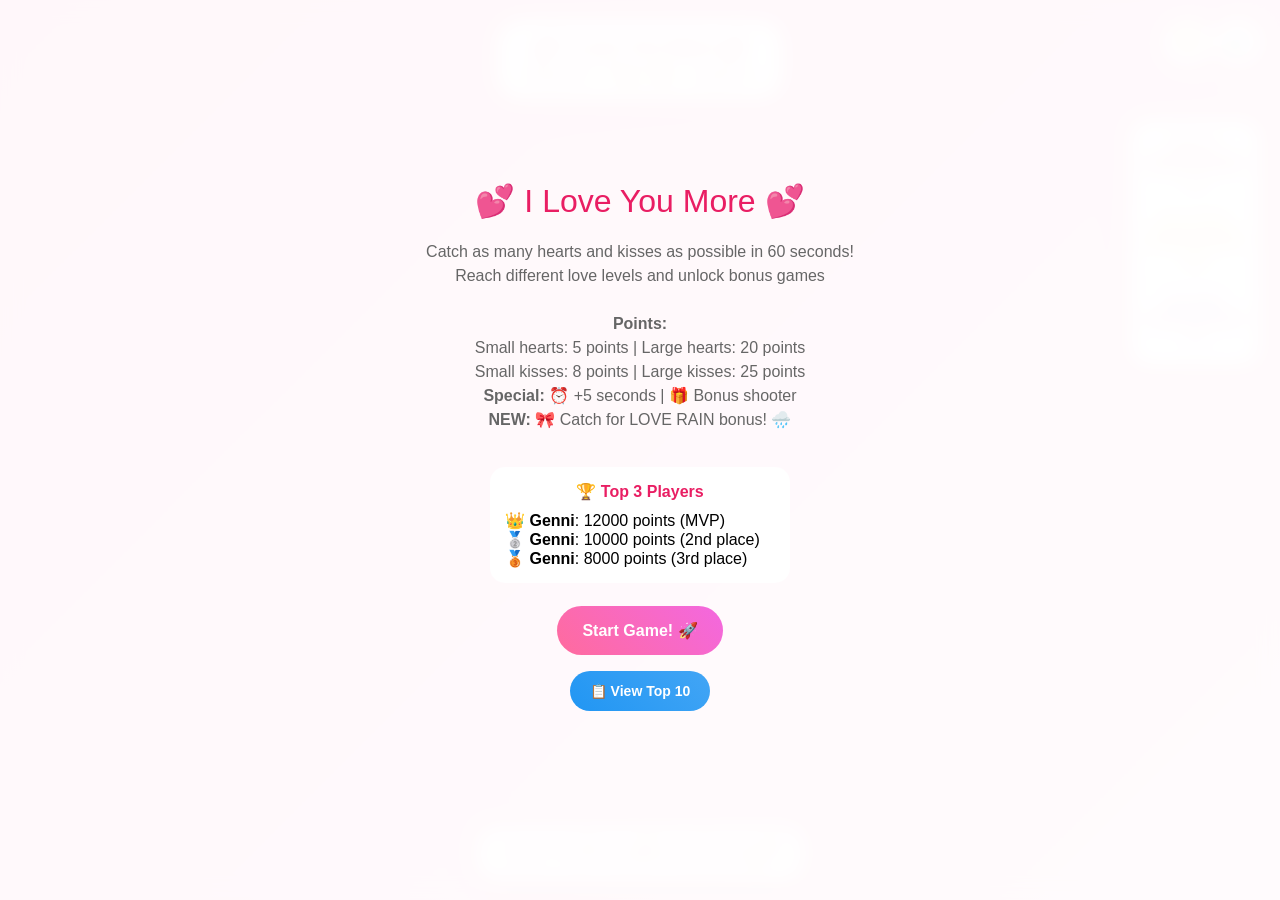
==== commit 4ae36d76: "Update index.html" ====
--- a/index.html
+++ b/index.html
@@ -262,23 +262,6 @@
             font-size: 74px;
             text-shadow: 2px 2px 4px rgba(0, 0, 0, 0.3);
             animation: fall linear, rainGlow 1.2s ease-in-out infinite;
-        }
-
-        .fire-item {
-            font-size: 45px;
-            text-shadow: 2px 2px 4px rgba(0, 0, 0, 0.3);
-            animation: fall linear, fireGlow 0.8s ease-in-out infinite;
-        }
-
-        @keyframes fireGlow {
-            0%, 100% { 
-                filter: brightness(1) drop-shadow(0 0 8px #ff4500);
-                transform: scale(1);
-            }
-            50% { 
-                filter: brightness(1.8) drop-shadow(0 0 20px #ff6500) drop-shadow(0 0 30px #ff4500);
-                transform: scale(1.1);
-            }
         }
 
         @keyframes timerGlow {
@@ -1060,7 +1043,6 @@
 
             .timer-item { font-size: 38px !important; }
             .rain-trigger-item, .bonus-item { font-size: 52px !important; }
-            .fire-item { font-size: 38px !important; }
         }
 
         /* Special Effects */
@@ -1397,7 +1379,6 @@
         const bonusHeartColors = ['💖', '💕', '💗', '💝', '💘'];
         const timerItems = ['⏰', '⏱️', '⌚'];
         const rainTriggerItems = ['🎀', '💎', '🎁'];
-        const fireItems = ['🔥', '🌟', '💥']; // Nieuwe fire items!
 
         const loveLevels = [
             { level: 1, name: "Beginner", pointsNeeded: 100, timeBonus: 10 },
@@ -1516,18 +1497,6 @@
                         playSound(freq, 'sawtooth', 0.15, 0.05);
                     }, i * 60);
                 }
-            } else if (itemType === 'fire') {
-                // Fire/explosie geluid - krachtig en dramatisch
-                const fireNotes = [150, 200, 300, 400]; // Diepe bass tonen
-                fireNotes.forEach((note, index) => {
-                    setTimeout(() => {
-                        playSound(note, 'sawtooth', 0.3, 0.1);
-                        // Echo effect
-                        setTimeout(() => {
-                            playSound(note * 1.5, 'square', 0.2, 0.08);
-                        }, 100);
-                    }, index * 60);
-                });
             }
         }
 
@@ -1606,8 +1575,7 @@
                 if (!saved) {
                     saved = sessionStorage.getItem('loveGameHighScores');
                 }
-                
-                     if (saved) {
+                      if (saved) {
                     highScores = JSON.parse(saved);
                 } else {
                     highScores = [
@@ -1626,7 +1594,6 @@
                 ];
             }
         }
-
 
         function saveHighScores() {
             try {
@@ -2197,12 +2164,7 @@
             const itemType = Math.random();
             let emoji, points, sizeClass;
             
-            if (itemType < 0.008) {
-                // Fire items (0.8% chance) - INSTANT RAIN!
-                emoji = fireItems[Math.floor(Math.random() * fireItems.length)];
-                sizeClass = 'fire-item';
-                points = 'fire';
-            } else if (itemType < 0.023) {
+            if (itemType < 0.015) {
                 if (rainReady) {
                     emoji = rainTriggerItems[Math.floor(Math.random() * rainTriggerItems.length)];
                     sizeClass = 'rain-trigger-item';
@@ -2232,192 +2194,7 @@
                 if (size < 0.5) {
                     sizeClass = 'heart-small';
                     points = 5;
-                    sizeClass = 'heart-medium';
-                    points = 10;
-                } else {
-                    sizeClass = 'heart-large';
-                    points = 20;
-                }
-            } else {
-                emoji = kisses[Math.floor(Math.random() * kisses.length)];
-                const size = Math.random();
-                if (size < 0.5) {
-                    sizeClass = 'kiss-small';
-                    points = 8;
                 } else if (size < 0.8) {
-                    sizeClass = 'kiss-medium';
-                    points = 15;
-                } else {
-                    sizeClass = 'kiss-large';
-                    points = 25;
-                }
-            }
-                    sizeClass = 'heart-medium';
-                    points = 10;
-                } else {
-                    sizeClass = 'heart-large';
-                    points = 20;
-                }
-            } else {
-                emoji = kisses[Math.floor(Math.random() * kisses.length)];
-                const size = Math.random();
-                if (size < 0.5) {
-                    sizeClass = 'kiss-small';
-                    points = 8;
-                } else if (size < 0.8) {
-                    sizeClass = 'kiss-medium';
-                    points = 15;
-                } else {
-                    sizeClass = 'kiss-large';
-                    points = 25;
-                }
-            }
-            
-            item.textContent = emoji;
-            item.classList.add(sizeClass);
-            
-            // Verbeterde positionering - items verdeeld over hele breedte
-            const screenWidth = window.innerWidth;
-            const itemWidth = 100; // Geschatte item breedte
-            const margin = 20;
-            const spawnX = margin + Math.random() * (screenWidth - itemWidth - (margin * 2));
-            item.style.left = spawnX + 'px';
-            
-            // Variabele snelheden gebaseerd op level en item type
-            const baseSpeed = window.innerWidth <= 768 ? 3.5 : 2.5;
-            const levelMultiplier = 1 + (currentLevel * 0.1); // 10% sneller per level
-            const randomSpeed = 0.8 + Math.random() * 1.4; // 80% tot 220% van base speed
-            const finalSpeed = (baseSpeed / levelMultiplier) * randomSpeed;
-            
-            // Verschillende bewegingspatronen per item type
-            let driftAmount, rotationAmount, swayDuration;
-            
-            if (sizeClass.includes('timer') || sizeClass.includes('bonus') || sizeClass.includes('rain') || sizeClass.includes('fire')) {
-                // Speciale items: meer beweging om moeilijker te vangen
-                driftAmount = -100 + Math.random() * 200; // -100px tot +100px
-                rotationAmount = -180 + Math.random() * 360; // -180° tot +180°
-                swayDuration = 1.2 + Math.random() * 1.6; // 1.2s tot 2.8s
-            } else if (sizeClass.includes('large')) {
-                // Grote items: minder beweging, langzamer
-                driftAmount = -50 + Math.random() * 100; // -50px tot +50px
-                rotationAmount = -90 + Math.random() * 180; // -90° tot +90°
-                swayDuration = 2.5 + Math.random() * 1.5; // 2.5s tot 4s
-            } else if (sizeClass.includes('small')) {
-                // Kleine items: meer beweging, sneller
-                driftAmount = -80 + Math.random() * 160; // -80px tot +80px
-                rotationAmount = -270 + Math.random() * 540; // -270° tot +270°
-                swayDuration = 0.8 + Math.random() * 1.2; // 0.8s tot 2s
-            } else {
-                // Medium items: gemiddelde beweging
-                driftAmount = -60 + Math.random() * 120; // -60px tot +60px
-                rotationAmount = -135 + Math.random() * 270; // -135° tot +135°
-                swayDuration = 1.5 + Math.random() * 1.5; // 1.5s tot 3s
-            }
-            
-            // CSS custom properties voor complexere animaties
-            item.style.setProperty('--drift', driftAmount + 'px');
-            item.style.setProperty('--rotation', rotationAmount + 'deg');
-            item.style.animationDuration = `${finalSpeed}s, ${swayDuration}s`;
-            
-            // Verschillende timing delays voor meer natuurlijke spreiding
-            const delay = Math.random() * 0.5; // 0 tot 0.5 seconden delay
-            item.style.animationDelay = `${delay}s, 0s`;
-            
-            item.addEventListener('click', () => {
-                if (!gameActive || bonusActive || rainActive) return;
-                
-                const itemX = item.offsetLeft + (item.offsetWidth / 2);
-                const itemY = item.offsetTop + (item.offsetHeight / 2);
-                
-                // Speel verschillende geluiden en effecten per item type
-                if (points === 'fire') {
-                    // FIRE ITEM - INSTANT RAIN!
-                    playSpecialItemSound('fire');
-                    createSpecialEffect(itemX, itemY, 'fire-explosion', 'fire');
-                    updateScore(100); // Bonus punten voor fire item
-                    showPointsPopup('+100', item.offsetLeft, item.offsetTop);
-                    
-                    // Start rain onmiddellijk!
-                    setTimeout(() => {
-                        triggerInstantRain();
-                    }, 800); // Korte delay voor effect
-                    
-                } else if (points === 'time') {
-                    playSpecialItemSound('timer');
-                    createSpecialEffect(itemX, itemY, 'sparkles', 'timer');
-                    addTime(5);
-                    showPointsPopup('+5s', item.offsetLeft, item.offsetTop);
-                } else if (points === 'bonus') {
-                    if (bonusReady) {
-                        playSpecialItemSound('bonus');
-                        createSpecialEffect(itemX, itemY, 'magic-circle', 'bonus');
-                        createSpecialEffect(itemX, itemY, 'sparkles', 'bonus');
-                        updateScore(50);
-                        showPointsPopup('+50', item.offsetLeft, item.offsetTop);
-                        setTimeout(() => triggerBonusGame(), 500);
-                    }
-                } else if (points === 'rain') {
-                    if (rainReady) {
-                        playSpecialItemSound('rain');
-                        createSpecialEffect(itemX, itemY, 'magic-circle', 'rain');
-                        createSpecialEffect(itemX, itemY, 'sparkles', 'rain');
-                        updateScore(75);
-                        showPointsPopup('+75', item.offsetLeft, item.offsetTop);
-                        setTimeout(() => triggerRainBonus(), 500);
-                    }
-                } else {
-                    // Reguliere items - betere bonus progress kansen
-                    if (sizeClass.includes('heart')) {
-                        const heartSize = sizeClass.includes('small') ? 'small' : 
-                                        sizeClass.includes('large') ? 'large' : 'medium';
-                        playHeartSound(heartSize);
-                        createSpecialEffect(itemX, itemY, 'heart-burst', 'heart');
-                        
-                        // Hearts geven bonus progress
-                        if (!bonusReady && Math.random() < 0.25) { // 25% kans voor hearts
-                            bonusProgress++;
-                            if (bonusProgress >= 15) {
-                                bonusReady = true;
-                                bonusProgress = 15;
-                                showBonusReadyPopup();
-                            }
-                            updateBonusDisplay();
-                        }
-                        
-                    } else if (sizeClass.includes('kiss')) {
-                        const kissSize = sizeClass.includes('small') ? 'small' : 
-                                       sizeClass.includes('large') ? 'large' : 'medium';
-                        playKissSound(kissSize);
-                        createSpecialEffect(itemX, itemY, 'kiss-ripple', 'kiss');
-                        
-                        // Kisses geven rain progress
-                        if (!rainReady && Math.random() < 0.20) { // 20% kans voor kisses
-                            rainProgress++;
-                            if (rainProgress >= 8) {
-                                rainReady = true;
-                                rainProgress = 8;
-                                showRainReadyPopup();
-                            }
-                            updateRainDisplay();
-                        }
-                    }
-                    
-                    updateScore(points);
-                    showPointsPopup(points, item.offsetLeft, item.offsetTop);
-                }
-                
-                item.remove();
-                createCelebrationHearts(item.offsetLeft, item.offsetTop);
-            });
-            
-            gameArea.appendChild(item);
-            
-            setTimeout(() => {
-                if (item.parentNode) {
-                    item.remove();
-                }
-            }, (finalSpeed + delay) * 1000);
-        }
                     sizeClass = 'heart-medium';
                     points = 10;
                 } else {
@@ -2619,37 +2396,6 @@
                 container.appendChild(sparkleContainer);
                 setTimeout(() => sparkleContainer.remove(), 1500);
                 
-            } else if (effectType === 'fire-explosion') {
-                // Mega fire explosion effect
-                const explosionContainer = document.createElement('div');
-                explosionContainer.style.position = 'absolute';
-                explosionContainer.style.left = x + 'px';
-                explosionContainer.style.top = y + 'px';
-                explosionContainer.style.pointerEvents = 'none';
-                explosionContainer.style.zIndex = '1002';
-                
-                const fireColors = ['#ff4500', '#ff6500', '#ff8c00', '#ffa500', '#ffff00', '#ff0000'];
-                
-                // Grote fire burst
-                for (let i = 0; i < 15; i++) {
-                    setTimeout(() => {
-                        const fire = document.createElement('div');
-                        fire.textContent = ['🔥', '💥', '✨', '🌟'][Math.floor(Math.random() * 4)];
-                        fire.style.position = 'absolute';
-                        fire.style.left = (Math.random() * 100 - 50) + 'px';
-                        fire.style.top = (Math.random() * 100 - 50) + 'px';
-                        fire.style.fontSize = (20 + Math.random() * 30) + 'px';
-                        fire.style.animation = 'fireExplosion 1.2s ease-out forwards';
-                        fire.style.animationDelay = (Math.random() * 0.5) + 's';
-                        explosionContainer.appendChild(fire);
-                        
-                        setTimeout(() => fire.remove(), 1200);
-                    }, i * 30);
-                }
-                
-                container.appendChild(explosionContainer);
-                setTimeout(() => explosionContainer.remove(), 2000);
-                
             } else if (effectType === 'heart-burst') {
                 // Heart burst voor hearts
                 const burst = document.createElement('div');
@@ -2688,31 +2434,6 @@
                 container.appendChild(circle);
                 setTimeout(() => circle.remove(), 1000);
             }
-        }
-
-        // Add fire explosion animation to CSS
-        const fireExplosionCSS = `
-        @keyframes fireExplosion {
-            0% { 
-                transform: scale(0) rotate(0deg); 
-                opacity: 1; 
-            }
-            50% { 
-                transform: scale(1.5) rotate(180deg); 
-                opacity: 0.8; 
-            }
-            100% { 
-                transform: scale(3) rotate(360deg) translateY(-60px); 
-                opacity: 0; 
-            }
-        }`;
-        
-        // Inject CSS if not already added
-        if (!document.querySelector('#fire-explosion-css')) {
-            const style = document.createElement('style');
-            style.id = 'fire-explosion-css';
-            style.textContent = fireExplosionCSS;
-            document.head.appendChild(style);
         }
 
         function createCelebrationHearts(x, y) {
@@ -2940,55 +2661,6 @@
             }, 2000);
         }
 
-        function triggerInstantRain() {
-            if (rainActive || bonusActive) return;
-            
-            rainActive = true;
-            rainTimeLeft = 15;
-            rainScore = 0;
-            
-            playRainSound();
-            
-            // Spectaculaire fire-to-rain warning
-            const warning = document.createElement('div');
-            warning.classList.add('rain-warning');
-            warning.innerHTML = '🔥💥 FIRE IGNITES LOVE RAIN! 💥🔥<br>🌧️ INSTANT DOUBLE POINTS! 🌧️';
-            warning.style.background = 'linear-gradient(45deg, rgba(255, 69, 0, 0.95), rgba(156, 39, 176, 0.95))';
-            warning.style.animation = 'pulse 0.6s infinite, fireToRain 2s ease-in-out';
-            document.body.appendChild(warning);
-            
-            setTimeout(() => {
-                warning.remove();
-                rainBonus.style.display = 'block';
-                startRainItems();
-            }, 2000);
-        }
-
-        // Add fire-to-rain animation
-        const fireToRainCSS = `
-        @keyframes fireToRain {
-            0% { 
-                background: linear-gradient(45deg, rgba(255, 69, 0, 0.95), rgba(255, 140, 0, 0.95));
-                transform: scale(1);
-            }
-            50% { 
-                background: linear-gradient(45deg, rgba(255, 140, 0, 0.95), rgba(156, 39, 176, 0.95));
-                transform: scale(1.1);
-            }
-            100% { 
-                background: linear-gradient(45deg, rgba(156, 39, 176, 0.95), rgba(233, 30, 99, 0.95));
-                transform: scale(1);
-            }
-        }`;
-        
-        // Inject CSS if not already added
-        if (!document.querySelector('#fire-to-rain-css')) {
-            const style = document.createElement('style');
-            style.id = 'fire-to-rain-css';
-            style.textContent = fireToRainCSS;
-            document.head.appendChild(style);
-        }
-
         function startRainItems() {
             if (!rainActive) return;
             
